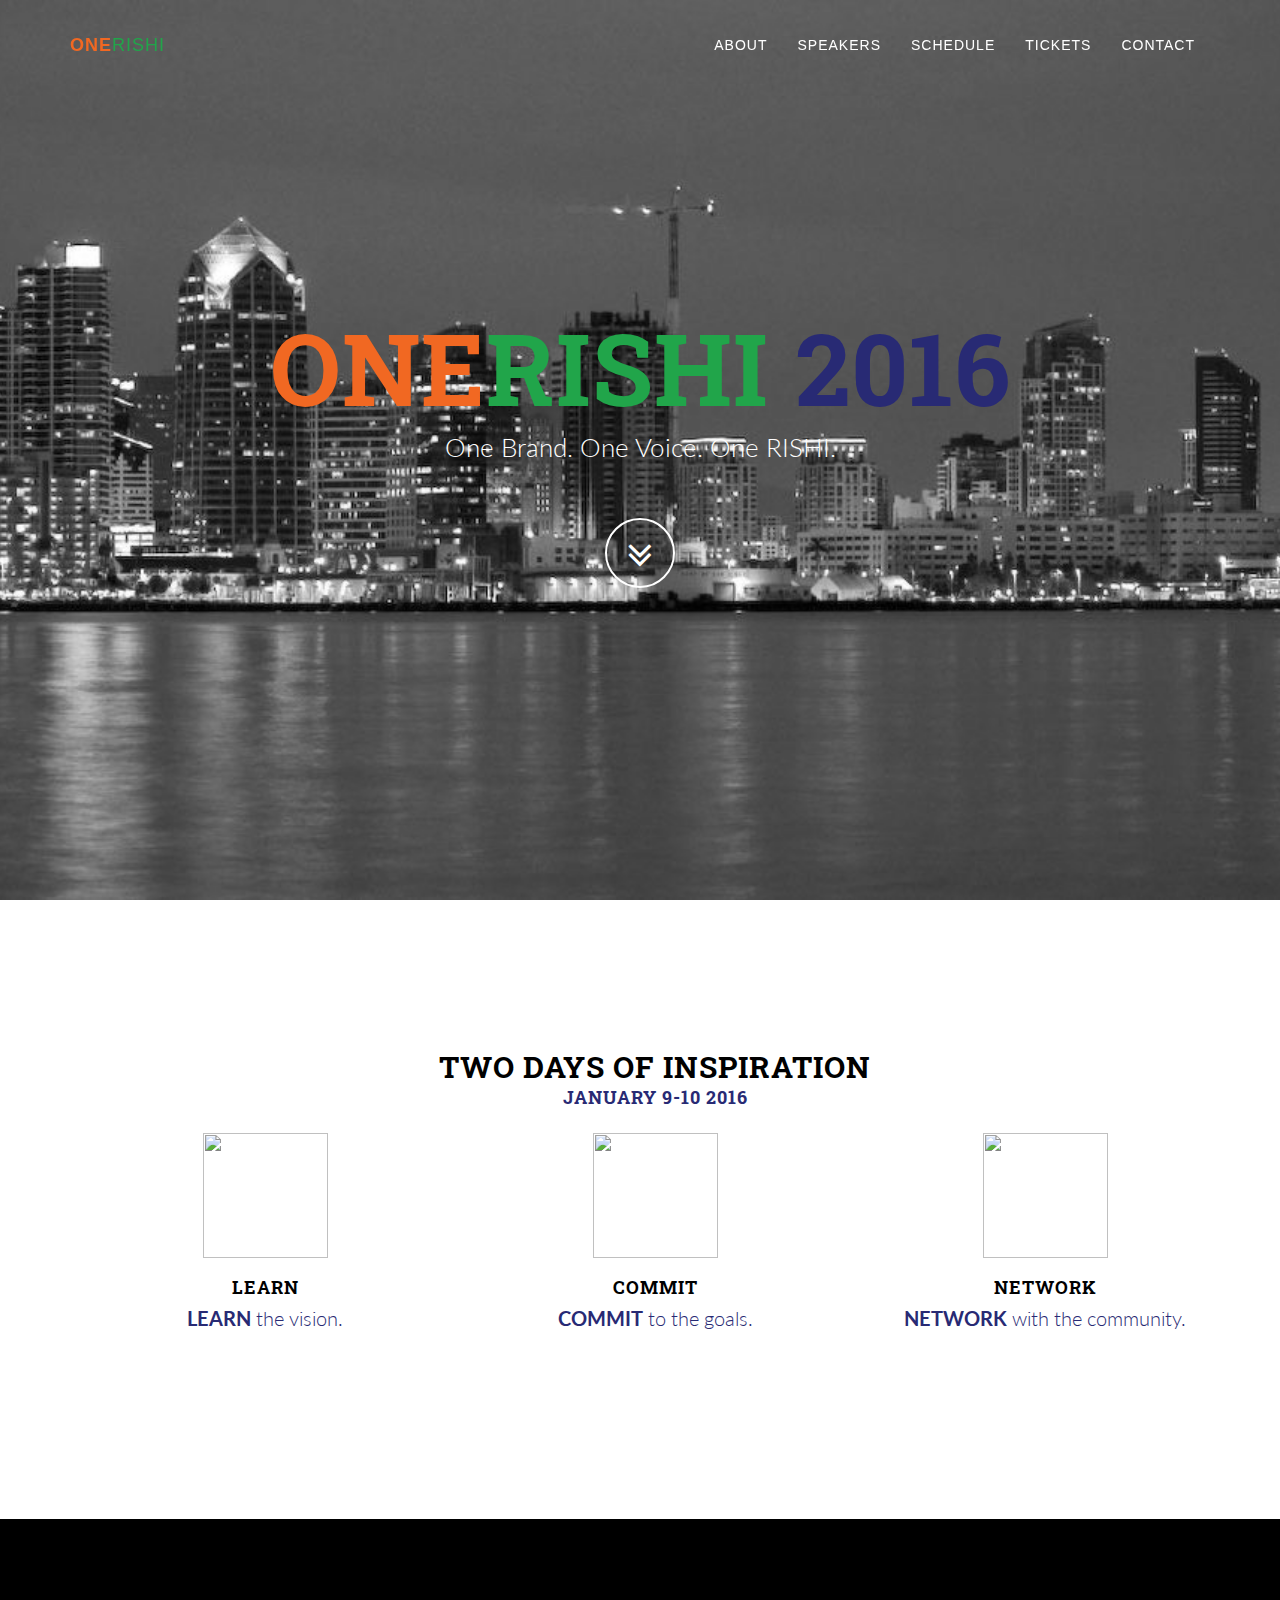
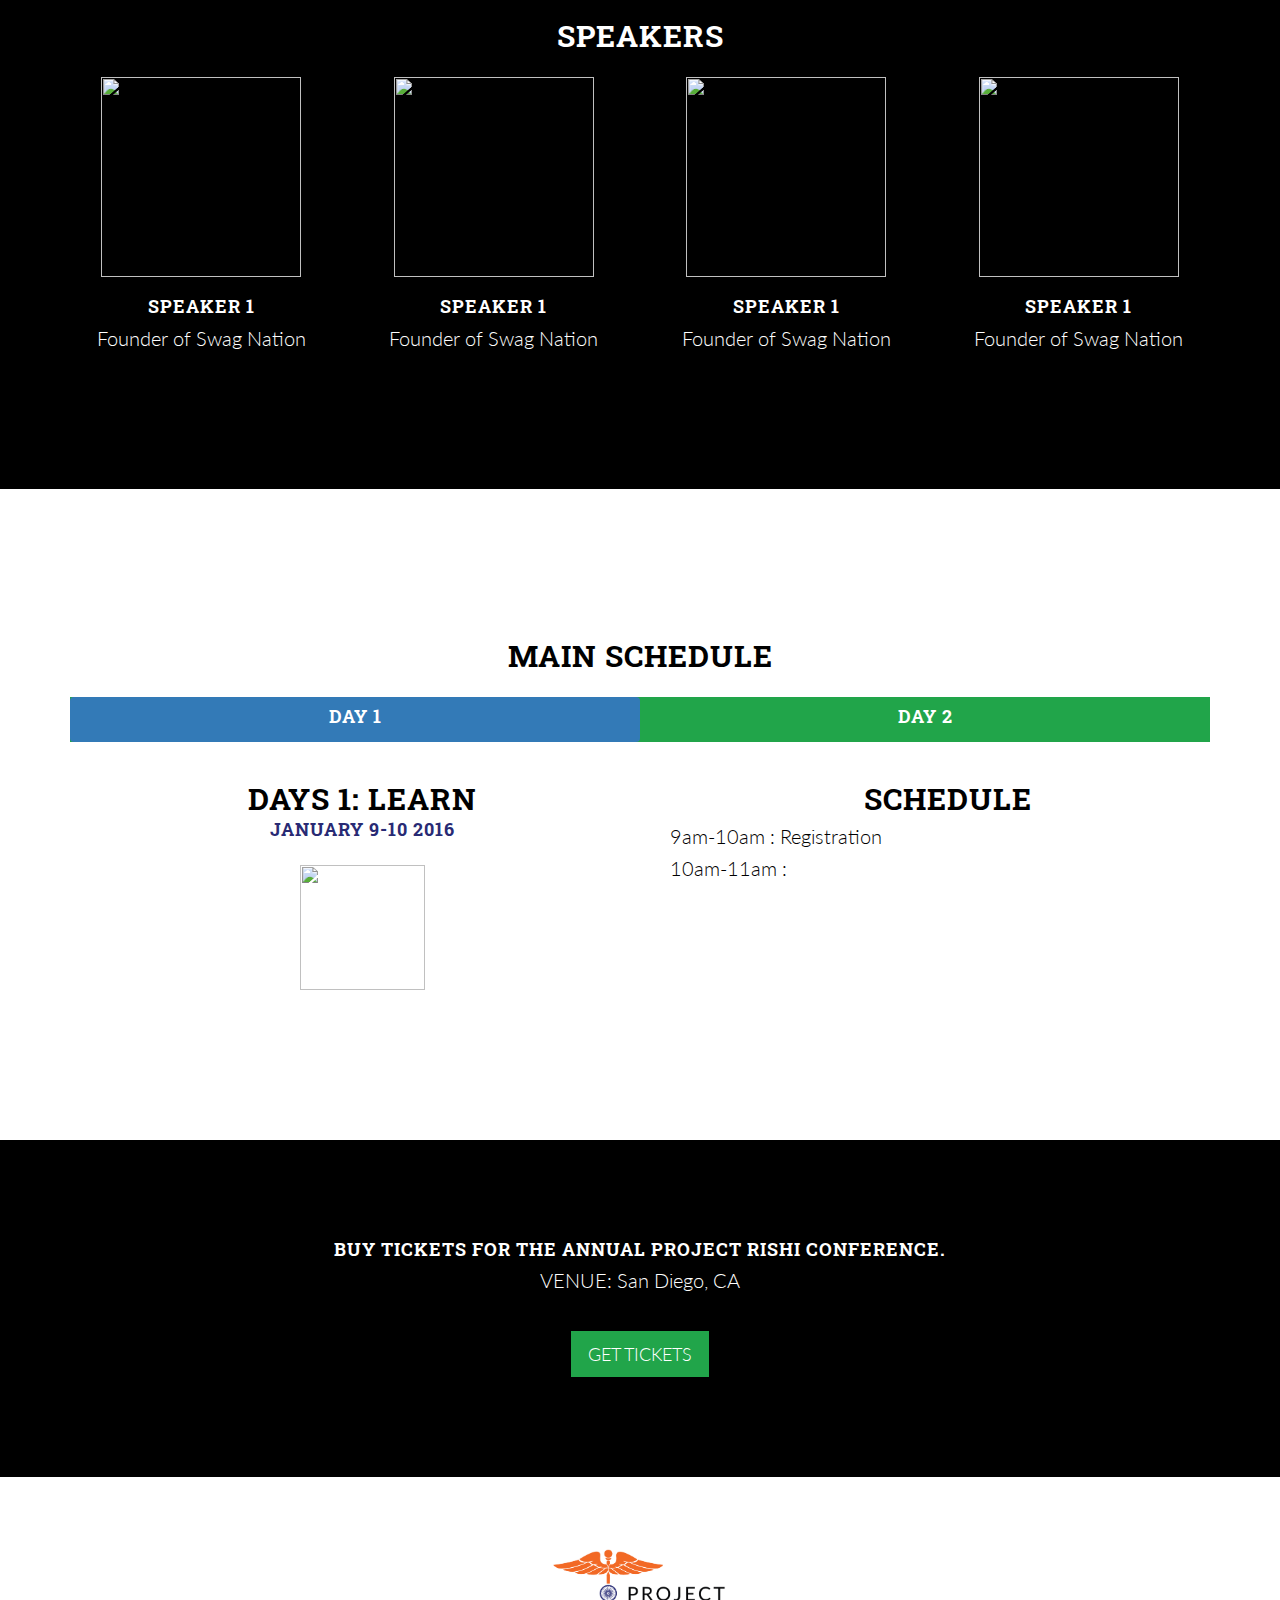
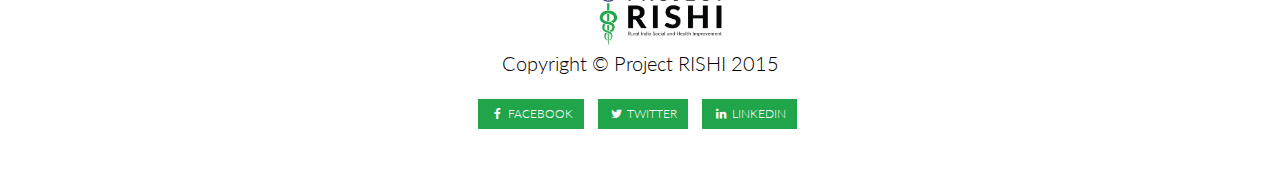
==== index.html @ 11546910 "Initial Commit with all files" ====
<!DOCTYPE html>
<html lang="en">

<head>

    <meta charset="utf-8">
    <meta http-equiv="X-UA-Compatible" content="IE=edge">
    <meta name="viewport" content="width=device-width, initial-scale=1">
    <meta name="description" content="">
    <meta name="author" content="">

    <title>ONERISHI - 2016</title>
 
    <!-- Bootstrap Core CSS -->
    <link href="css/bootstrap.min.css" rel="stylesheet">

    <!-- Custom CSS -->
    <link href="css/style.css" rel="stylesheet">

    <!-- Custom Fonts -->
    <link href="font-awesome/css/font-awesome.min.css" rel="stylesheet" type="text/css">
<!--     <link href="http://fonts.googleapis.com/css?family=Lora:400,700,400italic,700italic" rel="stylesheet" type="text/css">
    <link href="http://fonts.googleapis.com/css?family=Montserrat:400,700" rel="stylesheet" type="text/css"> -->
    <link href='http://fonts.googleapis.com/css?family=Lato:300,700|Roboto+Slab:400,300' rel='stylesheet' type='text/css'>

    <!-- HTML5 Shim and Respond.js IE8 support of HTML5 elements and media queries -->
    <!-- WARNING: Respond.js doesn't work if you view the page via file:// -->
    <!--[if lt IE 9]>
        <script src="https://oss.maxcdn.com/libs/html5shiv/3.7.0/html5shiv.js"></script>
        <script src="https://oss.maxcdn.com/libs/respond.js/1.4.2/respond.min.js"></script>
    <![endif]-->

</head>

<body id="page-top" data-spy="scroll" data-target=".navbar-fixed-top">

    <!-- Navigation -->
    <nav class="navbar navbar-custom navbar-fixed-top" role="navigation">
        <div class="container">
            <div class="navbar-header">
                <button type="button" class="navbar-toggle" data-toggle="collapse" data-target=".navbar-main-collapse">
                    <span class="sr-only">Toggle navigation</span>
                    <span class="icon-bar"></span>
                    <span class="icon-bar"></span>
                    <span class="icon-bar"></span>
                </button>
                <a class="navbar-brand page-scroll" href="#page-top">
                    <font color="#F16822">ONE</font><span class="light"><font color="#21A54A">RISHI</font></span>
                </a>
            </div>
            <!-- Collect the nav links, forms, and other content for toggling -->
            <div class="collapse navbar-collapse navbar-right navbar-main-collapse">
                <ul class="nav navbar-nav">
                    <!-- Hidden li included to remove active class from about link when scrolled up past about section -->
                    <li class="hidden">
                        <a href="#page-top"></a>
                    </li>
                    <li>
                        <a class="page-scroll" href="#about">About</a>
                    </li>
                    <li>
                        <a class="page-scroll" href="#speakers">Speakers</a>
                    </li>
                    <li>
                        <a class="page-scroll" href="#schedule">Schedule</a>
                    </li>
                    <li>
                        <a class="page-scroll" href="#venue">Tickets</a>
                    </li>
                    <li>
                        <a class="page-scroll" href="#contact">Contact</a>
                    </li>
                </ul>
            </div>
            <!-- /.navbar-collapse -->
        </div>
        <!-- /.container -->
    </nav>

    <!-- Intro Header -->
    <header class="intro">
        <div class="intro-body">
            <div class="container">
                <div class="row">
                    <div class="col-md-8 col-md-offset-2">
                        
                        <h1 class="brand-heading"><font color="#F16822">ONE</font><font color="#21A54A">RISHI</font><font color="#282A74"> 2016</font></h1>
                        <p class="intro-text">One Brand. One Voice. One RISHI.</p>
                        <a href="#about" class="btn btn-circle page-scroll">
                            <i class="fa fa-angle-double-down animated"></i>
                        </a>
                    </div>
                </div>
            </div>
        </div>
    </header>

    <!-- About Section -->
    <section id="about" class="bg-rishi container content-section text-center">
        <div class="container">
                    <div class="row">
                        <div class="col-lg-12 text-center">
                            <h2 style="color:black">TWO Days of Inspiration</h2>
                            <h4 class="text-muted"><font color="#282A74">January 9-10 2016</font></h3><br>
                        </div>
                    </div>
                    <div class="row text-center">
                        <div class="col-md-4">
                            <img width="125" height="125" src="http://publicdomainvectors.org/photos/learn-icon.png"/>
                            <h4 class="service-heading"><br>LEARN</h4>
                            <p><font color="#282A74"><strong>LEARN</strong> the vision.</font></p>
                        </div>
                        <div class="col-md-4">
                            <img width="125" height="125" src="http://www.downloadclipart.net/medium/21768-check-mark-13x13-clip-art.png"/>
                            <h4 class="service-heading"><br>COMMIT</h4>
                            <p><font color="#282A74"><strong>COMMIT</strong> to the goals.</font></p>
                        </div>
                        <div class="col-md-4">
                            <img width="125" height="125" src="http://cdn.flaticon.com/png/256/3638.png"/>
                            <h4 class="service-heading"><br>NETWORK</h4>
                            <p><font color="#282A74"><strong>NETWORK</strong> with the community.</font></p>
                        </div>
                    </div>
        </div>
    </section>

    <!-- Download Section -->
    <section id="speakers" class="con-section text-center">
        <div class="speaker-section">
            <div class="container">
                    <div class="row">
                        <div class="col-lg-12 text-center">
                            <h2 style="color:white">Speakers</h2>
                            <br>
                        </div>
                    </div>
                    <div class="row text-center">
                        <div class="col-lg-3">
                            <img width="200" height="200" src="http://placehold.it/200x200"/>
                            <h4 class="service-heading"><br>Speaker 1</h4>
                            <p>Founder of Swag Nation</p>
                        </div>
                        <div class="col-lg-3">
                            <img width="200" height="200" src="http://placehold.it/200x200"/>
                            <h4 class="service-heading"><br>Speaker 1</h4>
                            <p>Founder of Swag Nation</p>
                        </div>
                        <div class="col-lg-3">
                            <img width="200" height="200" src="http://placehold.it/200x200"/>
                            <h4 class="service-heading"><br>Speaker 1</h4>
                            <p>Founder of Swag Nation</p>
                        </div>
                        <div class="col-lg-3">
                            <img width="200" height="200" src="http://placehold.it/200x200"/>
                            <h4 class="service-heading"><br>Speaker 1</h4>
                            <p>Founder of Swag Nation</p>
                        </div>
                    </div>
            </div>
        </div>
    </section>

    <!-- Contact Section -->
    <section id="schedule" class="bg-rishi container content-section text-center">
        <div class="row text-center">
            <h2>MAIN SCHEDULE</h2><br>
            <div class="container">
                <ul class="nav nav-pills nav-justified">
                    <li class="active"><a href="#day1" data-toggle="tab"><h4>Day 1</h4></a></li>
                    <li><a href="#day2" data-toggle="tab"><h4>Day 2</h4></a></li>
                </ul>
                <div class="tab-content">
                    <div class="tab-pane fade in active" id="day1">
                        <div class="container">
                            <div class="row">
                                <br><br>
                                <div class="col-lg-6 text-center">
                                    <h2 style="color:black">Days 1: LEARN</h2>
                                    <h4 class="text-muted"><font color="#282A74">January 9-10 2016</font></h3><br>
                                    <img width="125" height="125" src="http://publicdomainvectors.org/photos/learn-icon.png"/>
                                </div>
                                <div class="col-lg-6 text-center">
                                    <h2 style="color:black">Schedule</h2>
                                    <!-- <h4 class="text-muted"><font color="#282A74">January 9-10 2016</font></h3><br> -->
                                    <p align="left">9am-10am  : Registration <br>
                                       10am-11am : 
                                    </p>
                                </div>
                            </div>
                        </div>
                    </div>
                    <div class="tab-pane fade" id="day2">
                        <div class="container">
                            <div class="row">
                                <br><br>
                                <div class="col-lg-6 text-center">
                                    <h2 style="color:black">TWO Days of Inspiration</h2>
                                    <h4 class="text-muted"><font color="#282A74">January 9-10 2016</font></h3><br>
                                </div>
                                <div class="col-lg-6 text-center">
                                    <h2 style="color:black">TWO Days of Inspiration</h2>
                                    <h4 class="text-muted"><font color="#282A74">January 9-10 2016</font></h3><br>
                                </div>
                            </div>
                        </div>
                    </div>
                </div>
            </div>
        </div>
    </section>

    <section id="venue" class="content-section text-center">
        <div class="download-section">
            <div class="container">              
                <div class="col-lg-8 col-md-offset-2">
                    <h4>BUY TICKETS for the Annual Project RISHI Conference.</h4>
                    <p>VENUE: San Diego, CA </p>
                    <a href="http://startbootstrap.com/template-overviews/grayscale/" class="btn btn-default btn-lg">Get Tickets</a>
                </div>
            </div>
        </div>
    </section>


    <!-- Footer -->
    <footer id="contact">
        <div class="container" >
            <div class="row">
                <div class="container text-center">
                    <br>
                    <img align="middle" width="180px" height="100px" src="img/logo.jpg">
                    <p>Copyright &copy; Project RISHI 2015</p>
                </div>  
                <br>              
                <div class="col-lg-10 col-lg-offset-1 text-center">
                    <ul class="list-inline banner-social-buttons">
                    <li>
                        <a href="http://facebook.com/projectrishi" class="btn btn-default btn-sm"><i class="fa fa-facebook fa-fw"></i> <span class="network-name">Facebook</span></a>
                    </li>
                    <li>
                        <a href="http://www.twitter.com/projectrishi" class="btn btn-default btn-sm"><i class="fa fa-twitter fa-fw"></i> <span class="network-name">Twitter</span></a>
                    </li>
                    <li>
                        <a href="http://www.linkedin.com/company/projectrishi" class="btn btn-default btn-sm"><i class="fa fa-linkedin fa-fw"></i> <span class="network-name">LinkedIn</span></a>
                    </li>
                </ul>
                </div>
            </div>
        </div>
    </footer>

    <!-- jQuery -->
    <script src="js/jquery.js"></script>

    <!-- Bootstrap Core JavaScript -->
    <script src="js/bootstrap.min.js"></script>

    <!-- Plugin JavaScript -->
    <script src="js/jquery.easing.min.js"></script>

    <!-- Google Maps API Key - Use your own API key to enable the map feature. More information on the Google Maps API can be found at https://developers.google.com/maps/ -->
    <script type="text/javascript" src="https://maps.googleapis.com/maps/api/js?key=AIzaSyCRngKslUGJTlibkQ3FkfTxj3Xss1UlZDA&sensor=false"></script>

    <!-- Custom Theme JavaScript -->
    <script src="js/grayscale.js"></script>

</body>

</html>
---- css/style.css ----
/*!
 * Start Bootstrap - Grayscale Bootstrap Theme (http://startbootstrap.com)
 * Code licensed under the Apache License v2.0.
 * For details, see http://www.apache.org/licenses/LICENSE-2.0.
 */

body {
    width: 100%;
    height: 100%;
    font-family: "Lato",sans-serif;
    color: #000;
    background-color: #fff;
}

html {
    width: 100%;
    height: 100%;
}

h1,
h2,
h3,
h4,
h5,
h6 {
    margin: 0 0 5px;
    text-transform: uppercase;
    font-family: "Roboto Slab",sans-serif;
    font-weight: 700;
    letter-spacing: 1px;
}

p {
    margin: 0 0 25px;
    font-size: 18px;
    line-height: 1.5;
    font-weight: 300;
    font-family: "Lato",sans-serif;
}

@media(min-width:768px) {
    p {
        margin: 0 0 35px;
        font-size: 20px;
        line-height: 1.6;
    }
}

a {
    color: #fff;
    -webkit-transition: all .2s ease-in-out;
    -moz-transition: all .2s ease-in-out;
    transition: all .2s ease-in-out;
}

a:hover,
a:focus {
    text-decoration: none;
    color: #01601e;
}

.light {
    font-weight: 400;
}

.navbar-custom {
    margin-bottom: 0;
    border-bottom: 1px solid rgba(255,255,255,.3);
    text-transform: uppercase;
    font-family: Montserrat,"Helvetica Neue",Helvetica,Arial,sans-serif;
    background-color: #000;
}

.navbar-custom .navbar-brand {
    font-weight: 700;
}

.navbar-custom .navbar-brand:focus {
    outline: 0;
}

.icon-bar {
    background-color:white;
}

.navbar-custom .navbar-brand .navbar-toggle {
    padding: 4px 6px;
    font-size: 16px;
    background-color: #000;
}

.navbar-custom .navbar-brand .navbar-toggle:focus,
.navbar-custom .navbar-brand .navbar-toggle:active {
    outline: 0;
}

.navbar-custom a {
    color: #fff;
}

.navbar-custom .nav li a {
    -webkit-transition: background .3s ease-in-out;
    -moz-transition: background .3s ease-in-out;
    transition: background .3s ease-in-out;
}

.navbar-custom .nav li a:hover {
    outline: 0;
    color: rgba(255,255,255,.8);
    background-color: transparent;
}

.navbar-custom .nav li a:focus,
.navbar-custom .nav li a:active {
    outline: 0;
    background-color: transparent;
}

.navbar-custom .nav li.active {
    outline: 0;
}


.navbar-custom .nav li.active a {
    /*background-color: rgba(255,255,255,.3);*/
    background-color: #F16822;
}

.navbar-custom .nav li.active a:hover {
    color: #fff;
}

@media(min-width:768px) {
    .navbar-custom {
        padding: 20px 0;
        border-bottom: 0;
        letter-spacing: 1px;
        background: 0 0;
        -webkit-transition: background .5s ease-in-out,padding .5s ease-in-out;
        -moz-transition: background .5s ease-in-out,padding .5s ease-in-out;
        transition: background .5s ease-in-out,padding .5s ease-in-out;
    }

    .navbar-custom.top-nav-collapse {
        padding: 0;
        border-bottom: 1px solid rgba(255,255,255,.3);
        background: #000;
    }
}


.intro {
    display: table;
    width: 100%;
    height: auto;
    padding: 100px 0;
    text-align: center;
    color: #fff;
    background: url(../img/sd.jpg) no-repeat bottom center scroll;
    background-color: #000;
    -webkit-background-size: cover;
    -moz-background-size: cover;
    background-size: cover;
    -o-background-size: cover;
}

.intro .intro-body {
    display: table-cell;
    vertical-align: middle;
}

.intro .intro-body .brand-heading {
    font-size: 40px;
}

.intro .intro-body .intro-text {
    font-size: 18px;
}

@media(min-width:768px) {
    .intro {
        height: 100%;
        padding: 0;
    }

    .intro .intro-body .brand-heading {
        font-size: 100px;
    }

    .intro .intro-body .intro-text {
        font-size: 26px;
    }
}

.btn-circle {
    width: 70px;
    height: 70px;
    margin-top: 15px;
    padding: 7px 16px;
    border: 2px solid #fff;
    border-radius: 100%!important;
    font-size: 40px;
    color: #fff;
    background: 0 0;
    -webkit-transition: background .3s ease-in-out;
    -moz-transition: background .3s ease-in-out;
    transition: background .3s ease-in-out;
}

.btn-circle:hover,
.btn-circle:focus {
    outline: 0;
    color: #fff;
    background: rgba(255,255,255,.1);
}

.btn-circle i.animated {
    -webkit-transition-property: -webkit-transform;
    -webkit-transition-duration: 1s;
    -moz-transition-property: -moz-transform;
    -moz-transition-duration: 1s;
}

.btn-circle:hover i.animated {
    -webkit-animation-name: pulse;
    -moz-animation-name: pulse;
    -webkit-animation-duration: 1.5s;
    -moz-animation-duration: 1.5s;
    -webkit-animation-iteration-count: infinite;
    -moz-animation-iteration-count: infinite;
    -webkit-animation-timing-function: linear;
    -moz-animation-timing-function: linear;
}

@-webkit-keyframes pulse {    
    0% {
        -webkit-transform: scale(1);
        transform: scale(1);
    }

    50% {
        -webkit-transform: scale(1.2);
        transform: scale(1.2);
    }

    100% {
        -webkit-transform: scale(1);
        transform: scale(1);
    }
}

@-moz-keyframes pulse {    
    0% {
        -moz-transform: scale(1);
        transform: scale(1);
    }

    50% {
        -moz-transform: scale(1.2);
        transform: scale(1.2);
    }

    100% {
        -moz-transform: scale(1);
        transform: scale(1);
    }
}

.content-section {
    padding-top: 100px;

}

.con-section {
    padding-top: 100px;

}

.download-section {
    width: 100%;
    padding: 50px 0;
    color: #fff;
    background: url() no-repeat center center scroll;
    background-color: #000;
    -webkit-background-size: cover;
    -moz-background-size: cover;
    background-size: cover;
    -o-background-size: cover;
    
}

.speaker-section {
    width: 100%;
    padding: 80px 0;
    color: #fff;
    background: url() no-repeat center center scroll;
    background-color: #000;
    -webkit-background-size: cover;
    -moz-background-size: cover;
    background-size: cover;
    -o-background-size: cover;
    
}

#map {
    width: 100%;
    height: 200px;
    margin-top: 100px;
}

@media(min-width:767px) {
    .content-section {
        padding-top: 150px;
        ;
    }
    .con-section {
        padding-top: 150px;
        ;
    }

    .download-section {
        padding: 100px 0;
    }

    .speaker-section {
        padding: 100px 0;
    }

    #map {
        height: 400px;
        margin-top: 250px;
    }
}

.btn {
    border-radius: 0;
    text-transform: uppercase;
    font-family: "Lato",sans-serif;
    font-weight: 300;
    -webkit-transition: all .3s ease-in-out;
    -moz-transition: all .3s ease-in-out;
    transition: all .3s ease-in-out;
}

.btn-default {
    border: 1px solid #21A54A;
    color: #fff;
    background-color: #21A54A;
}

.btn-default:hover,
.btn-default:focus {
    border: 1px solid #7291CA;
    outline: 0;
    color: #fff;
    background-color: #7291CA;
}

.nav-pills{
    /*border: 0px solid #21A54A;*/
    outline: 0;
    color: #fff;
    background-color: #21A54A;
}


ul.banner-social-buttons {
    margin-top: 0;
}

@media(max-width:1199px) {
    ul.banner-social-buttons {
        margin-top: 15px;
    }
}

@media(max-width:767px) {
    ul.banner-social-buttons li {
        display: block;
        margin-bottom: 20px;
        padding: 0;
    }

    ul.banner-social-buttons li:last-child {
        margin-bottom: 0;
    }
}

footer {
    padding: 50px 0;
}

footer p {
    margin: 0;
}


::-moz-selection {
    text-shadow: none;
    background: #fcfcfc;
    background: rgba(255,255,255,.2);
}

::selection {
    text-shadow: none;
    background: #fcfcfc;
    background: rgba(255,255,255,.2);
}

img::selection {
    background: 0 0;
}

img::-moz-selection {
    background: 0 0;
}

body {
    webkit-tap-highlight-color: rgba(255,255,255,.2);
}
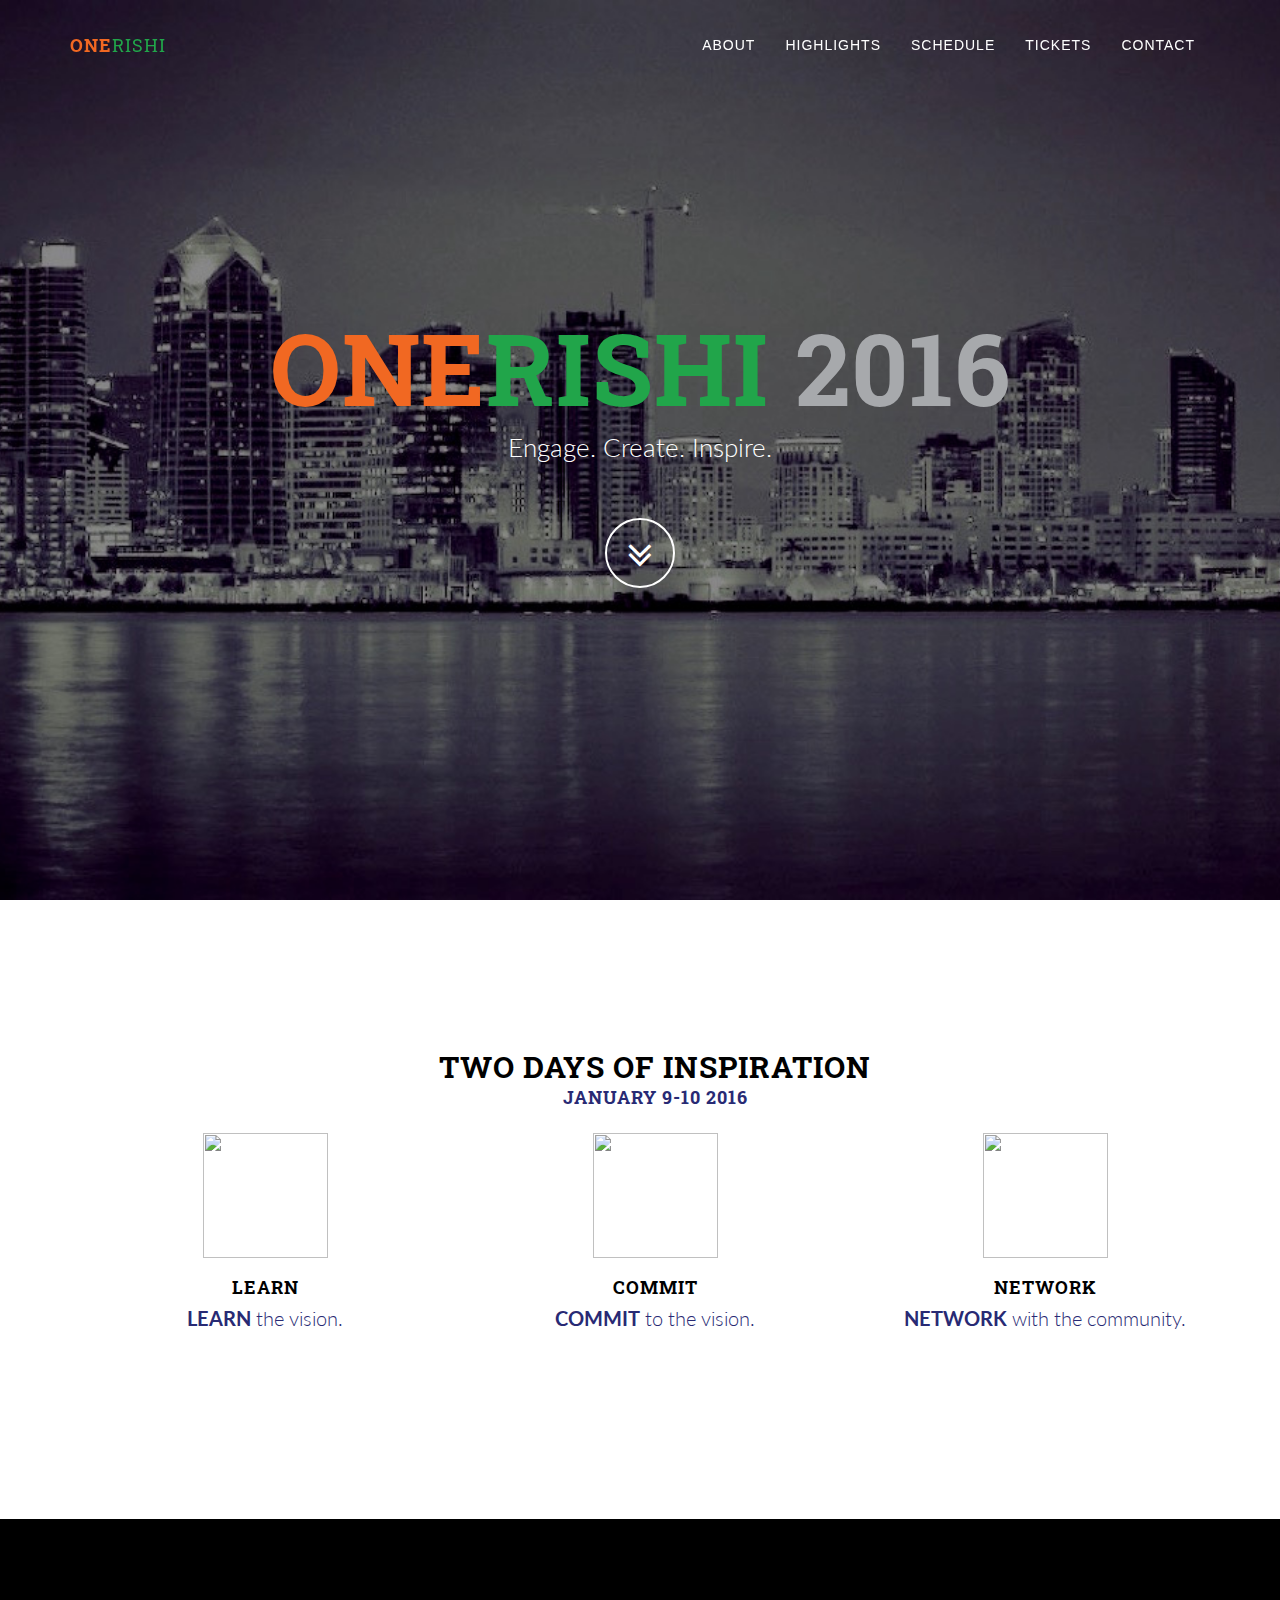
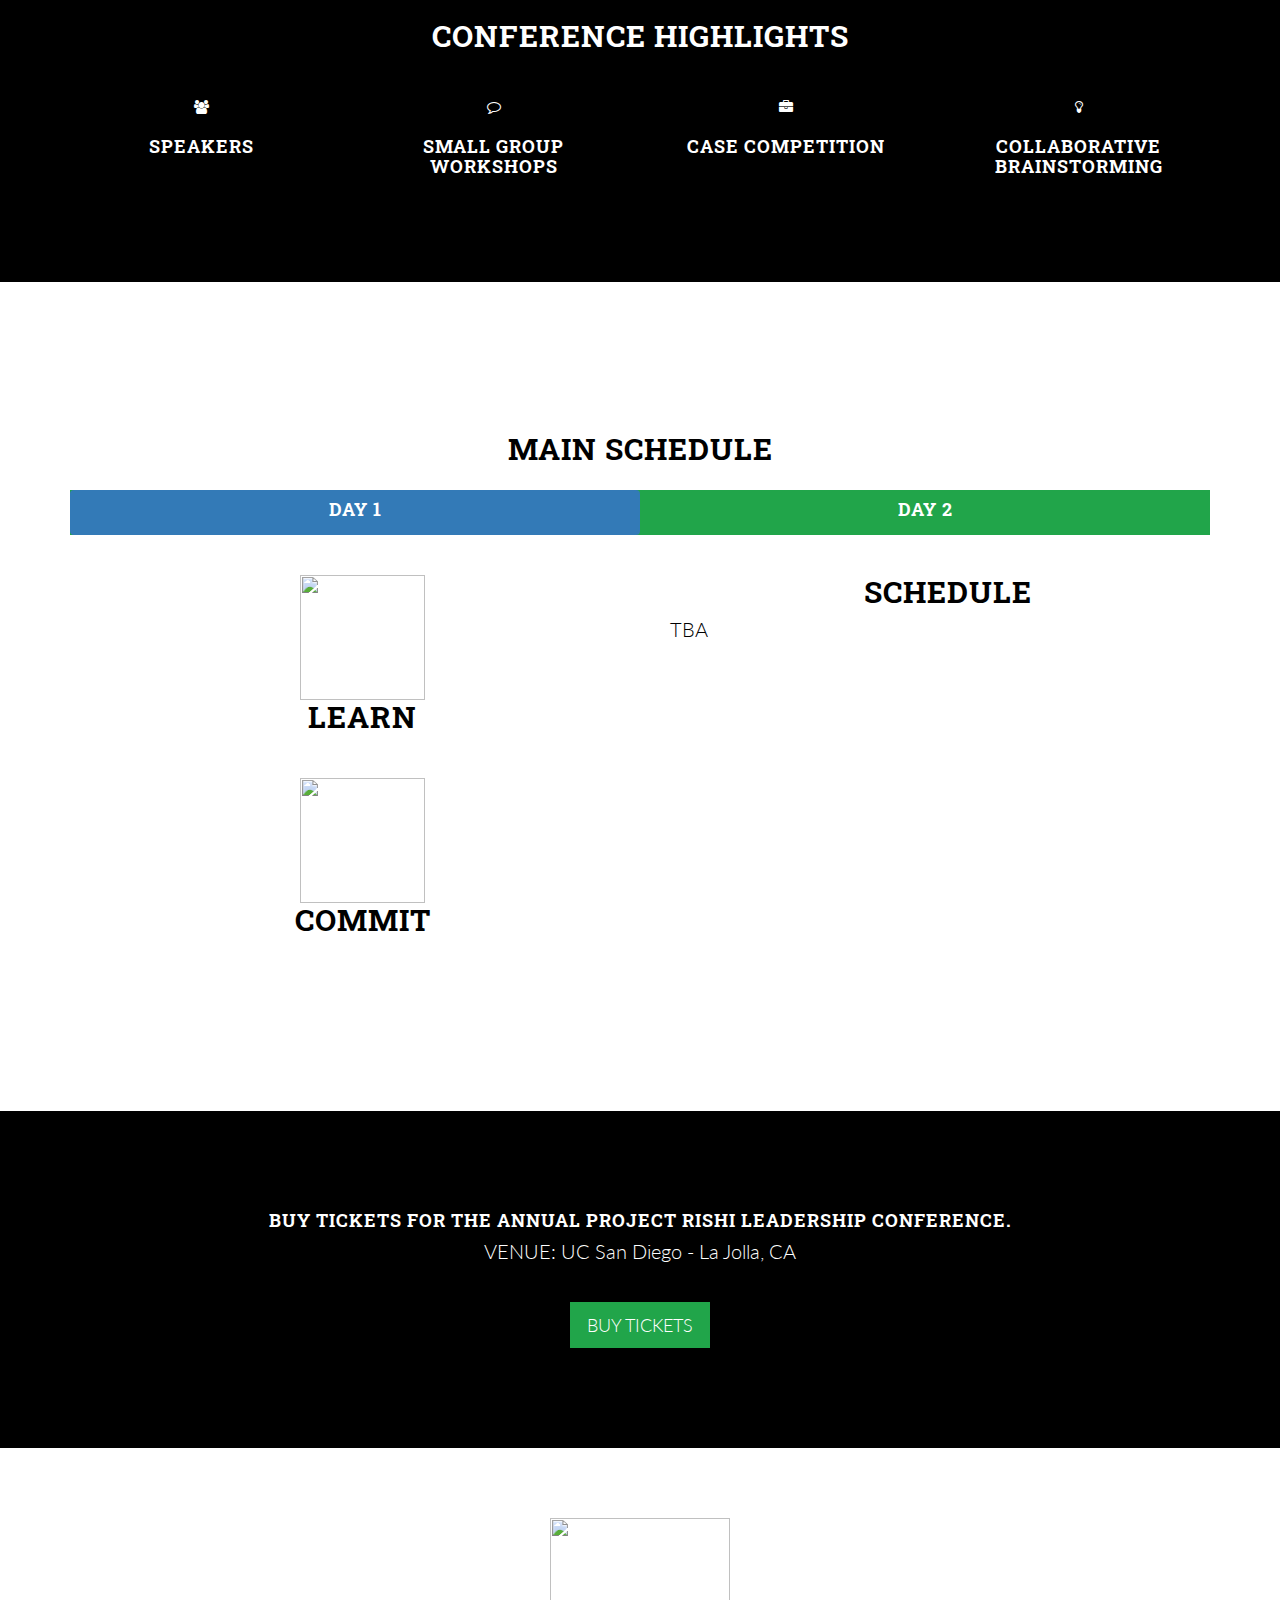
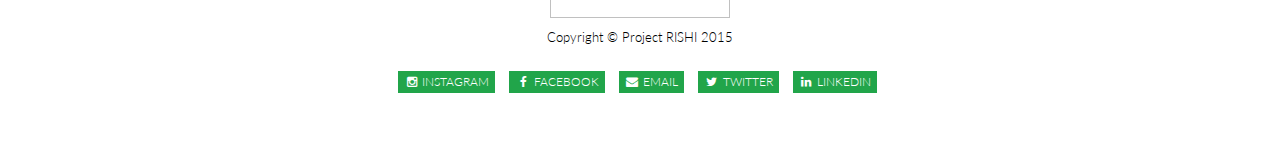
==== commit 8a61520f: "Slogan Changes + Format Adjustments" ====
--- a/index.html
+++ b/index.html
@@ -29,11 +29,9 @@
         <script src="https://oss.maxcdn.com/libs/html5shiv/3.7.0/html5shiv.js"></script>
         <script src="https://oss.maxcdn.com/libs/respond.js/1.4.2/respond.min.js"></script>
     <![endif]-->
-
 </head>
 
 <body id="page-top" data-spy="scroll" data-target=".navbar-fixed-top">
-
     <!-- Navigation -->
     <nav class="navbar navbar-custom navbar-fixed-top" role="navigation">
         <div class="container">
@@ -51,7 +49,6 @@
             <!-- Collect the nav links, forms, and other content for toggling -->
             <div class="collapse navbar-collapse navbar-right navbar-main-collapse">
                 <ul class="nav navbar-nav">
-                    <!-- Hidden li included to remove active class from about link when scrolled up past about section -->
                     <li class="hidden">
                         <a href="#page-top"></a>
                     </li>
@@ -59,7 +56,7 @@
                         <a class="page-scroll" href="#about">About</a>
                     </li>
                     <li>
-                        <a class="page-scroll" href="#speakers">Speakers</a>
+                        <a class="page-scroll" href="#highlights">Highlights</a>
                     </li>
                     <li>
                         <a class="page-scroll" href="#schedule">Schedule</a>
@@ -72,9 +69,7 @@
                     </li>
                 </ul>
             </div>
-            <!-- /.navbar-collapse -->
-        </div>
-        <!-- /.container -->
+        </div>
     </nav>
 
     <!-- Intro Header -->
@@ -84,8 +79,8 @@
                 <div class="row">
                     <div class="col-md-8 col-md-offset-2">
                         
-                        <h1 class="brand-heading"><font color="#F16822">ONE</font><font color="#21A54A">RISHI</font><font color="#282A74"> 2016</font></h1>
-                        <p class="intro-text">One Brand. One Voice. One RISHI.</p>
+                        <h1 class="brand-heading"><font color="#F16822">ONE</font><font color="#21A54A">RISHI</font><font color="#A7A9AC"> 2016</font></h1>
+                        <p class="intro-text">Engage. Create. Inspire.</p>
                         <a href="#about" class="btn btn-circle page-scroll">
                             <i class="fa fa-angle-double-down animated"></i>
                         </a>
@@ -98,34 +93,34 @@
     <!-- About Section -->
     <section id="about" class="bg-rishi container content-section text-center">
         <div class="container">
-                    <div class="row">
-                        <div class="col-lg-12 text-center">
-                            <h2 style="color:black">TWO Days of Inspiration</h2>
-                            <h4 class="text-muted"><font color="#282A74">January 9-10 2016</font></h3><br>
-                        </div>
-                    </div>
-                    <div class="row text-center">
-                        <div class="col-md-4">
-                            <img width="125" height="125" src="http://publicdomainvectors.org/photos/learn-icon.png"/>
-                            <h4 class="service-heading"><br>LEARN</h4>
-                            <p><font color="#282A74"><strong>LEARN</strong> the vision.</font></p>
-                        </div>
-                        <div class="col-md-4">
-                            <img width="125" height="125" src="http://www.downloadclipart.net/medium/21768-check-mark-13x13-clip-art.png"/>
-                            <h4 class="service-heading"><br>COMMIT</h4>
-                            <p><font color="#282A74"><strong>COMMIT</strong> to the goals.</font></p>
-                        </div>
-                        <div class="col-md-4">
-                            <img width="125" height="125" src="http://cdn.flaticon.com/png/256/3638.png"/>
-                            <h4 class="service-heading"><br>NETWORK</h4>
-                            <p><font color="#282A74"><strong>NETWORK</strong> with the community.</font></p>
-                        </div>
-                    </div>
+            <div class="row">
+                <div class="col-lg-12 text-center">
+                    <h2 style="color:black">TWO Days of Inspiration</h2>
+                    <h4 class="text-muted"><font color="#282A74">January 9-10 2016</font></h3><br>
+                </div>
+            </div>
+            <div class="row text-center">
+                <div class="col-md-4">
+                    <img width="125" height="125" src="http://publicdomainvectors.org/photos/learn-icon.png"/>
+                        <h4 class="service-heading"><br>LEARN</h4>
+                        <p><font color="#282A74"><strong>LEARN</strong> the vision.</font></p>
+                </div>
+                <div class="col-md-4">
+                    <img width="125" height="125" src="http://www.downloadclipart.net/medium/21768-check-mark-13x13-clip-art.png"/>
+                    <h4 class="service-heading"><br>COMMIT</h4>                            
+                    <p><font color="#282A74"><strong>COMMIT</strong> to the vision.</font></p>
+                </div>
+                <div class="col-md-4">
+                    <img width="125" height="125" src="http://cdn.flaticon.com/png/256/3638.png"/>
+                    <h4 class="service-heading"><br>NETWORK</h4>
+                    <p><font color="#282A74"><strong>NETWORK</strong> with the community.</font></p>
+                </div>
+            </div>
         </div>
     </section>
 
-    <!-- Download Section -->
-    <section id="speakers" class="con-section text-center">
+    <!-- Speaker Section -->
+<!--     <section id="speakers" class="con-section text-center">
         <div class="speaker-section">
             <div class="container">
                     <div class="row">
@@ -158,9 +153,46 @@
                     </div>
             </div>
         </div>
+    </section> -->
+
+    <!-- Conference Highlights -->
+    <section id="highlights" class="con-section text-center">
+        <div class="speaker-section">
+            <div class="container">
+                    <div class="row">
+                        <div class="col-lg-12 text-center">
+                            <h2 style="color:white">Conference Highlights</h2>
+                            <br>
+                            <br>
+                        </div>
+                    </div>
+                    <div class="row text-center">
+                        <div class="col-lg-3">
+                            <i class="fa fa-users fa-10x"></i> 
+                            <h4 class="service-heading"><br>Speakers</h4>
+                            <!-- <p></p> -->
+                        </div>
+                        <div class="col-lg-3">
+                            <i class="fa fa-comment-o fa-10x"></i> 
+                            <h4 class="service-heading"><br>Small Group Workshops</h4>
+                            <!-- <p></p> -->
+                        </div>
+                        <div class="col-lg-3">
+                            <i class="fa fa-briefcase fa-10x"></i> 
+                            <h4 class="service-heading"><br>Case Competition</h4>
+                            <!-- <p></p> -->
+                        </div>
+                        <div class="col-lg-3">
+                            <i class="fa fa-lightbulb-o fa-10x"></i> 
+                            <h4 class="service-heading"><br>Collaborative Brainstorming</h4>
+                            <!-- <p></p> -->
+                        </div>
+                    </div>
+            </div>
+        </div>
     </section>
 
-    <!-- Contact Section -->
+    <!-- Schedule Section -->
     <section id="schedule" class="bg-rishi container content-section text-center">
         <div class="row text-center">
             <h2>MAIN SCHEDULE</h2><br>
@@ -175,15 +207,16 @@
                             <div class="row">
                                 <br><br>
                                 <div class="col-lg-6 text-center">
-                                    <h2 style="color:black">Days 1: LEARN</h2>
-                                    <h4 class="text-muted"><font color="#282A74">January 9-10 2016</font></h3><br>
                                     <img width="125" height="125" src="http://publicdomainvectors.org/photos/learn-icon.png"/>
+                                    <h2 style="color:black">LEARN</h2>
+                                    <br><br>
+                                    <img width="125" height="125" src="http://www.downloadclipart.net/medium/21768-check-mark-13x13-clip-art.png"/>
+                                    <h2 style="color:black">COMMIT</h2><br>
                                 </div>
                                 <div class="col-lg-6 text-center">
                                     <h2 style="color:black">Schedule</h2>
                                     <!-- <h4 class="text-muted"><font color="#282A74">January 9-10 2016</font></h3><br> -->
-                                    <p align="left">9am-10am  : Registration <br>
-                                       10am-11am : 
+                                    <p align="left">TBA <br>
                                     </p>
                                 </div>
                             </div>
@@ -194,12 +227,17 @@
                             <div class="row">
                                 <br><br>
                                 <div class="col-lg-6 text-center">
-                                    <h2 style="color:black">TWO Days of Inspiration</h2>
-                                    <h4 class="text-muted"><font color="#282A74">January 9-10 2016</font></h3><br>
+                                    <img width="125" height="125" src="http://publicdomainvectors.org/photos/learn-icon.png"/>
+                                    <h2 style="color:black">LEARN</h2>
+                                    <br><br>
+                                    <img width="125" height="125" src="http://www.downloadclipart.net/medium/21768-check-mark-13x13-clip-art.png"/>
+                                    <h2 style="color:black">COMMIT</h2><br>
                                 </div>
                                 <div class="col-lg-6 text-center">
-                                    <h2 style="color:black">TWO Days of Inspiration</h2>
-                                    <h4 class="text-muted"><font color="#282A74">January 9-10 2016</font></h3><br>
+                                    <h2 style="color:black">Schedule</h2>
+                                    <!-- <h4 class="text-muted"><font color="#282A74">January 9-10 2016</font></h3><br> -->
+                                    <p align="left">TBA <br>
+                                    </p>
                                 </div>
                             </div>
                         </div>
@@ -212,38 +250,45 @@
     <section id="venue" class="content-section text-center">
         <div class="download-section">
             <div class="container">              
-                <div class="col-lg-8 col-md-offset-2">
-                    <h4>BUY TICKETS for the Annual Project RISHI Conference.</h4>
-                    <p>VENUE: San Diego, CA </p>
-                    <a href="http://startbootstrap.com/template-overviews/grayscale/" class="btn btn-default btn-lg">Get Tickets</a>
+                <div class="col-lg-12">
+                    <h4>BUY TICKETS for the Annual Project RISHI Leadership Conference.</h4>
+                    <p>VENUE: UC San Diego - La Jolla, CA  </p>
+                    <a href="https://www.eventbrite.com/e/onerishi-innovation-through-collaboration-tickets-19676302350?ref=eweb" class="btn btn-default btn-lg">Buy Tickets</a>
                 </div>
             </div>
         </div>
     </section>
-
 
     <!-- Footer -->
     <footer id="contact">
         <div class="container" >
             <div class="row">
                 <div class="container text-center">
-                    <br>
-                    <img align="middle" width="180px" height="100px" src="img/logo.jpg">
-                    <p>Copyright &copy; Project RISHI 2015</p>
+                    <div class="col-lg-12 text-center">
+                        <br>
+                        <img align="middle" width="180px" height="100px" src="img/logo.jpg">
+                        <p><font size='2'>Copyright &copy; Project RISHI 2015</font></p>
+                    </div>
                 </div>  
                 <br>              
-                <div class="col-lg-10 col-lg-offset-1 text-center">
+                <div class="col-lg-12 text-center">
                     <ul class="list-inline banner-social-buttons">
-                    <li>
-                        <a href="http://facebook.com/projectrishi" class="btn btn-default btn-sm"><i class="fa fa-facebook fa-fw"></i> <span class="network-name">Facebook</span></a>
-                    </li>
-                    <li>
-                        <a href="http://www.twitter.com/projectrishi" class="btn btn-default btn-sm"><i class="fa fa-twitter fa-fw"></i> <span class="network-name">Twitter</span></a>
-                    </li>
-                    <li>
-                        <a href="http://www.linkedin.com/company/projectrishi" class="btn btn-default btn-sm"><i class="fa fa-linkedin fa-fw"></i> <span class="network-name">LinkedIn</span></a>
-                    </li>
-                </ul>
+                        <li>
+                            <a href="http://www.instagram.com/projectrishi" class="btn btn-default btn-xs"><i class="fa fa-instagram fa-fw"></i> <span class="network-name">Instagram</span></a>
+                        </li>
+                        <li>
+                            <a href="http://facebook.com/projectrishi" class="btn btn-default btn-xs"><i class="fa fa-facebook fa-fw"></i> <span class="network-name">Facebook</span></a>
+                        </li>
+                        <li>
+                            <a href="mailto:contact@projectrishi.org" class="btn btn-default btn-xs"><i class="fa fa-envelope fa-fw"></i> <span class="network-name">Email</span></a>
+                        </li>
+                        <li>
+                            <a href="http://www.twitter.com/projectrishi" class="btn btn-default btn-xs"><i class="fa fa-twitter fa-fw"></i> <span class="network-name">Twitter</span></a>
+                        </li>
+                        <li>
+                            <a href="http://www.linkedin.com/company/projectrishi" class="btn btn-default btn-xs"><i class="fa fa-linkedin fa-fw"></i> <span class="network-name">LinkedIn</span></a>
+                        </li>
+                    </ul>
                 </div>
             </div>
         </div>
--- a/css/style.css
+++ b/css/style.css
@@ -73,6 +73,7 @@
 
 .navbar-custom .navbar-brand {
     font-weight: 700;
+    font-family: "Roboto Slab",sans-serif;
 }
 
 .navbar-custom .navbar-brand:focus {
@@ -156,7 +157,7 @@
     padding: 100px 0;
     text-align: center;
     color: #fff;
-    background: url(../img/sd.jpg) no-repeat bottom center scroll;
+    background: url(../img/megha_sd.JPG) no-repeat bottom center scroll;
     background-color: #000;
     -webkit-background-size: cover;
     -moz-background-size: cover;
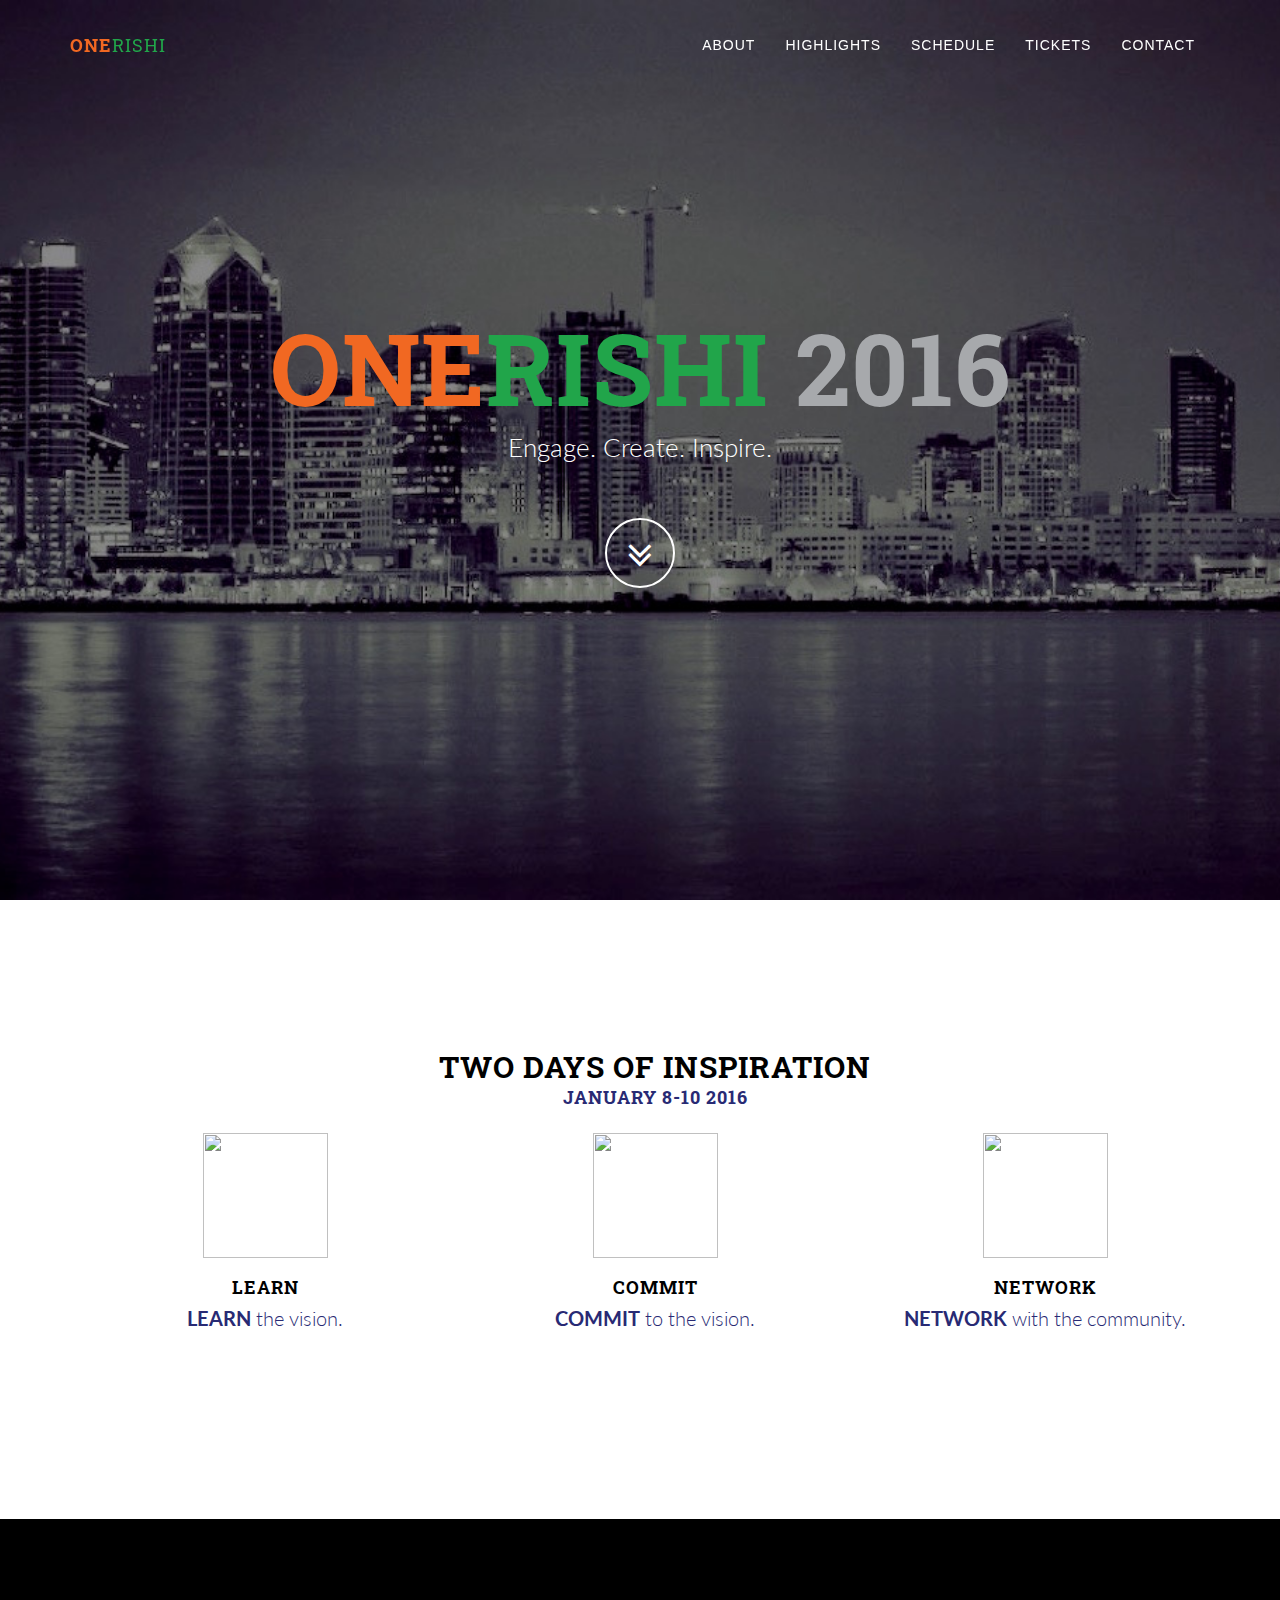
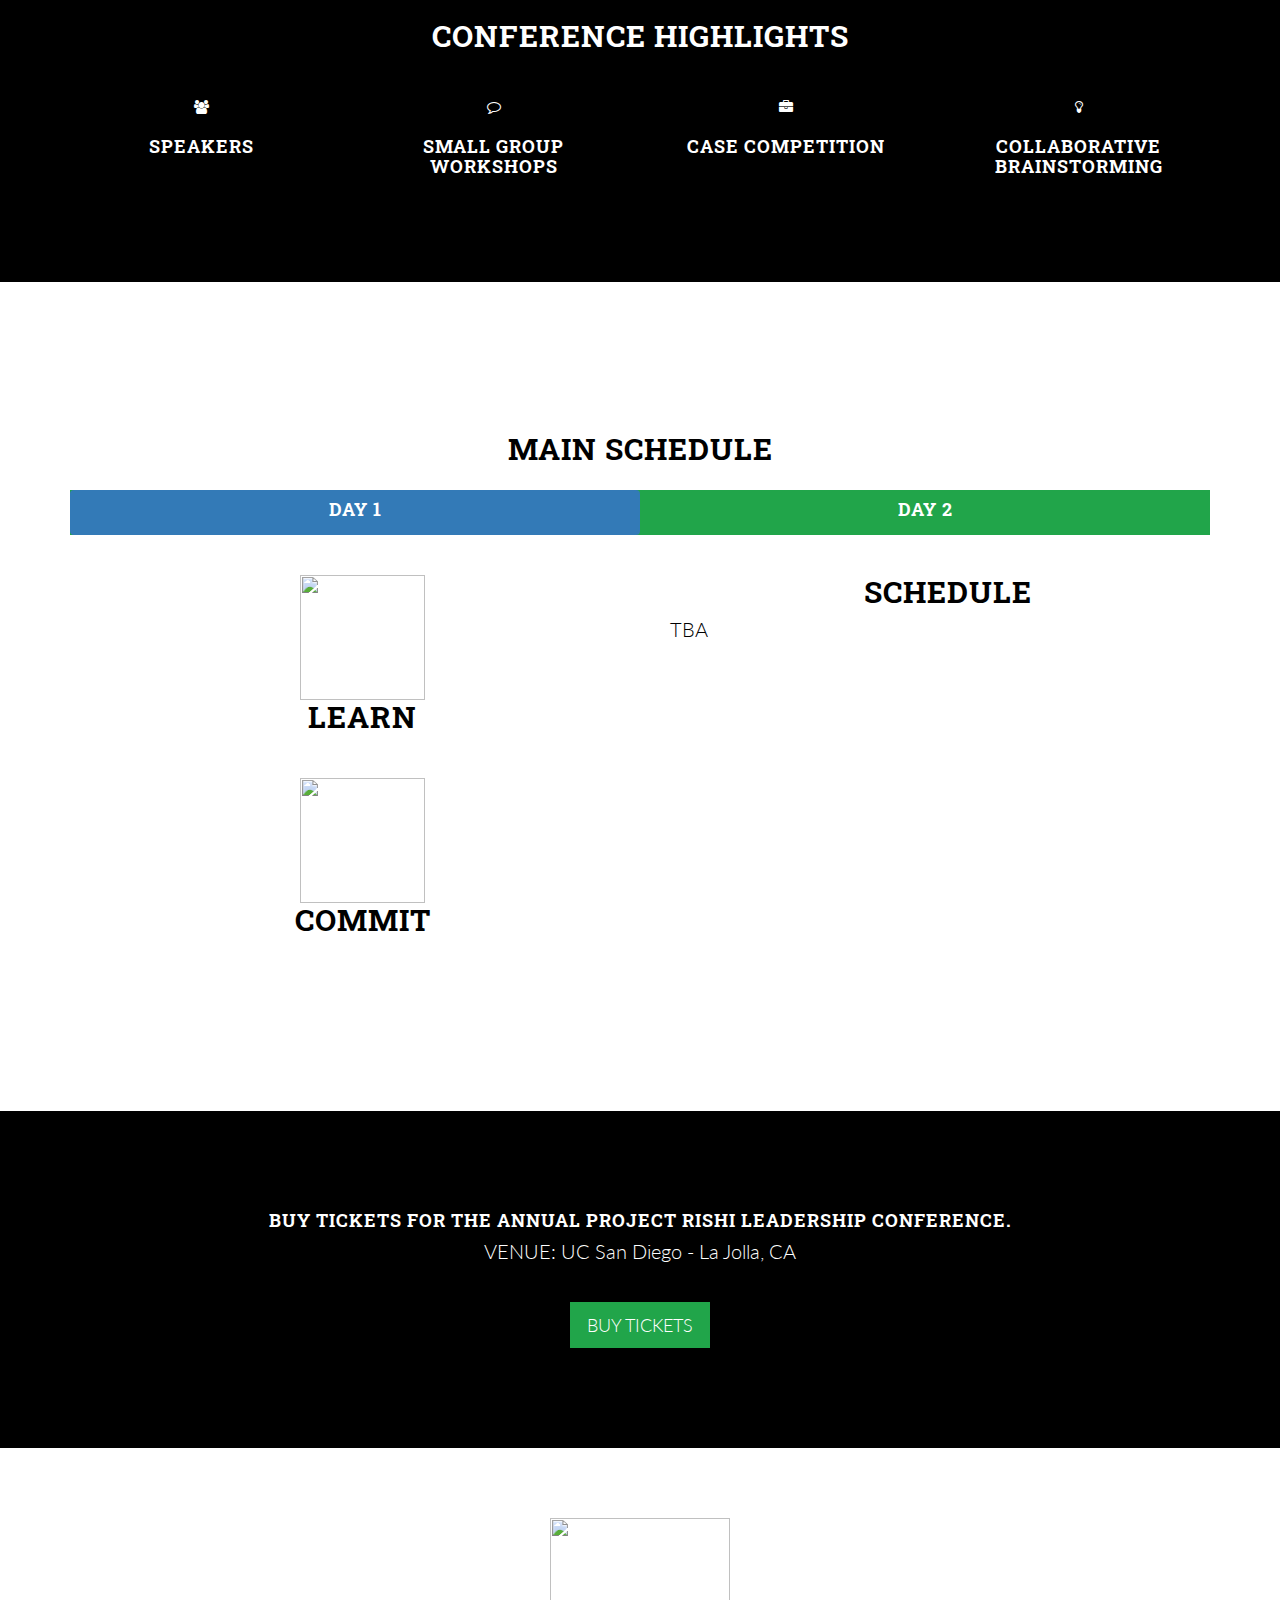
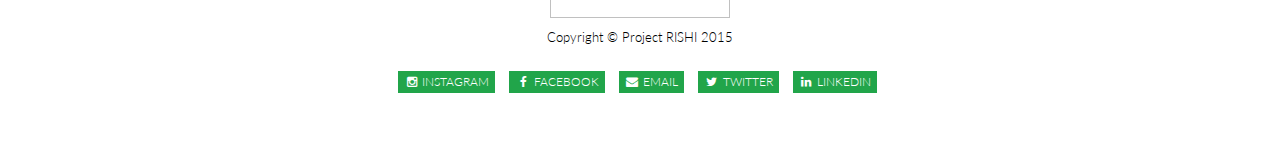
==== commit 04cc3d9e: "Merge pull request #3 from asinghal17/master" ====
--- a/index.html
+++ b/index.html
@@ -96,7 +96,7 @@
             <div class="row">
                 <div class="col-lg-12 text-center">
                     <h2 style="color:black">TWO Days of Inspiration</h2>
-                    <h4 class="text-muted"><font color="#282A74">January 9-10 2016</font></h3><br>
+                    <h4 class="text-muted"><font color="#282A74">January 8-10 2016</font></h4><br>
                 </div>
             </div>
             <div class="row text-center">
@@ -253,7 +253,7 @@
                 <div class="col-lg-12">
                     <h4>BUY TICKETS for the Annual Project RISHI Leadership Conference.</h4>
                     <p>VENUE: UC San Diego - La Jolla, CA  </p>
-                    <a href="https://www.eventbrite.com/e/onerishi-innovation-through-collaboration-tickets-19676302350?ref=eweb" class="btn btn-default btn-lg">Buy Tickets</a>
+                    <a href="http://www.onerishi.projectrishi.org/tickets.html" class="btn btn-default btn-lg">Buy Tickets</a>
                 </div>
             </div>
         </div>
@@ -308,6 +308,17 @@
 
     <!-- Custom Theme JavaScript -->
     <script src="js/grayscale.js"></script>
+    <script>
+      (function(i,s,o,g,r,a,m){i['GoogleAnalyticsObject']=r;i[r]=i[r]||function(){
+      (i[r].q=i[r].q||[]).push(arguments)},i[r].l=1*new Date();a=s.createElement(o),
+      m=s.getElementsByTagName(o)[0];a.async=1;a.src=g;m.parentNode.insertBefore(a,m)
+      })(window,document,'script','//www.google-analytics.com/analytics.js','ga');
+
+      ga('create', 'UA-20442992-2', 'auto');
+      ga('send', 'pageview');
+
+    </script>
+
 
 </body>
 
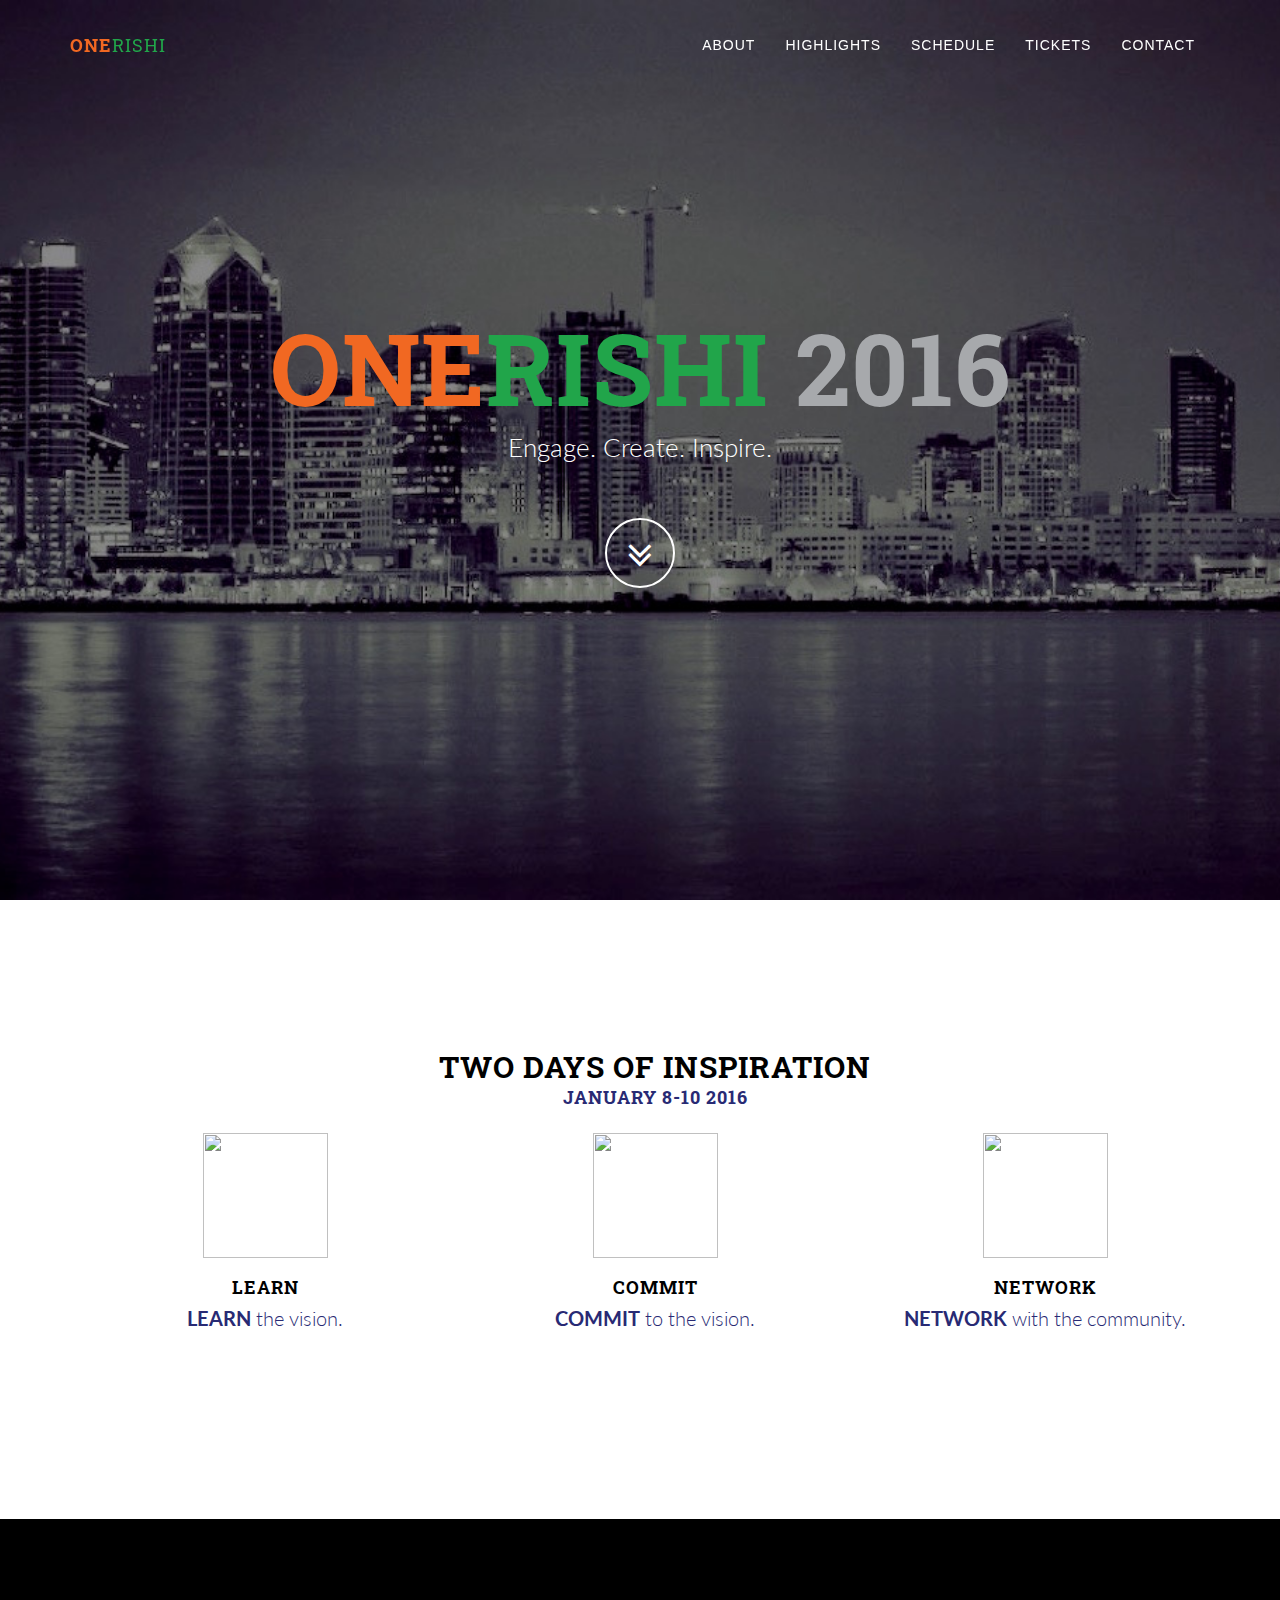
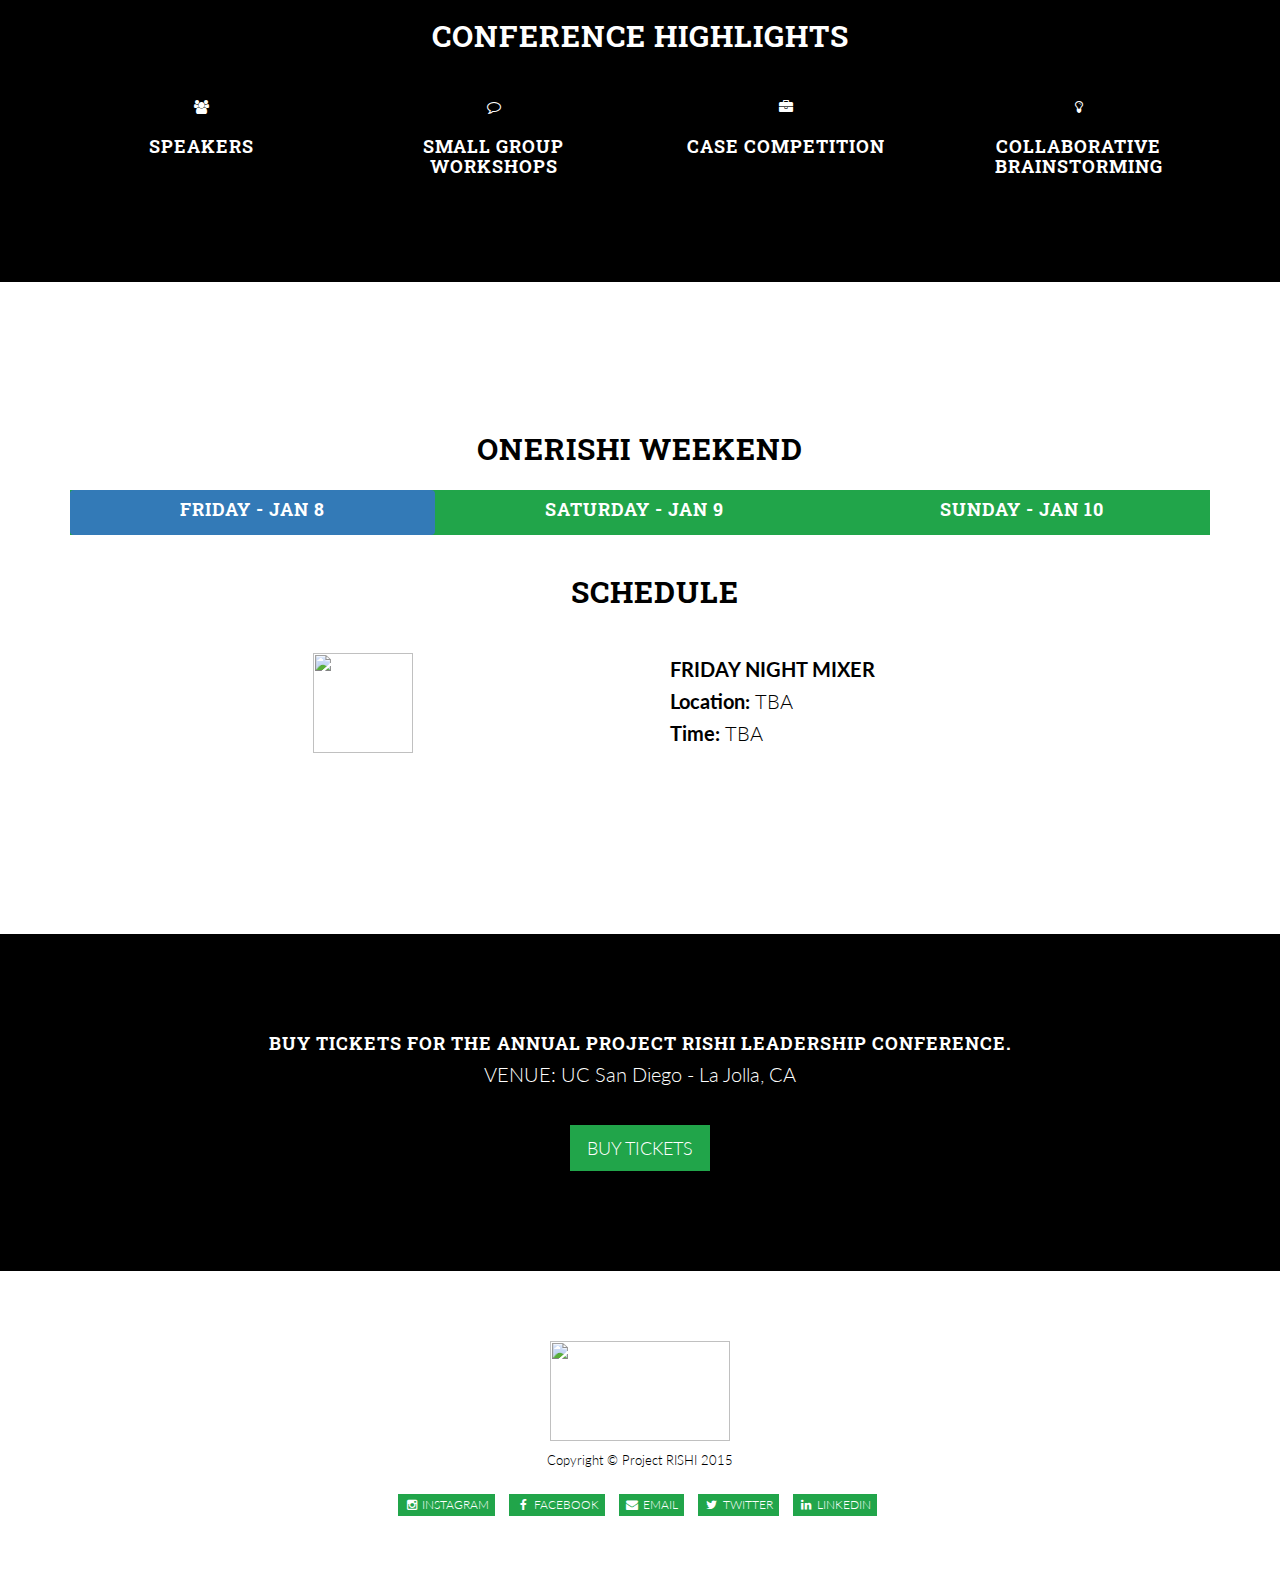
==== commit df043b3a: "Updating Schedule on homepage" ====
--- a/index.html
+++ b/index.html
@@ -1,3 +1,4 @@
+
 <!DOCTYPE html>
 <html lang="en">
 
@@ -10,7 +11,7 @@
     <meta name="author" content="">
 
     <title>ONERISHI - 2016</title>
- 
+
     <!-- Bootstrap Core CSS -->
     <link href="css/bootstrap.min.css" rel="stylesheet">
 
@@ -195,28 +196,31 @@
     <!-- Schedule Section -->
     <section id="schedule" class="bg-rishi container content-section text-center">
         <div class="row text-center">
-            <h2>MAIN SCHEDULE</h2><br>
+            <h2>ONERISHI WEEKEND</h2><br>
             <div class="container">
                 <ul class="nav nav-pills nav-justified">
-                    <li class="active"><a href="#day1" data-toggle="tab"><h4>Day 1</h4></a></li>
-                    <li><a href="#day2" data-toggle="tab"><h4>Day 2</h4></a></li>
+                    <li class="active"><a href="#day1" data-toggle="tab"><h4>Friday - Jan 8</h4></a></li>
+                    <li><a href="#day2" data-toggle="tab"><h4>Saturday - Jan 9</h4></a></li>
+                    <li><a href="#day3" data-toggle="tab"><h4>Sunday - Jan 10</h4></a></li>
                 </ul>
                 <div class="tab-content">
                     <div class="tab-pane fade in active" id="day1">
                         <div class="container">
                             <div class="row">
                                 <br><br>
+                                <h2 style="color:black">Schedule</h2><br>
+                            </div>
+                            <div class="row">
+                                <br>
+                                <div class="col-lg-6 text-center hidden-xs hidden-md">
+                                    <img width="100" height="100" src="http://cdn.flaticon.com/png/256/3638.png"/>
+                                    <br><br>
+                                </div>
                                 <div class="col-lg-6 text-center">
-                                    <img width="125" height="125" src="http://publicdomainvectors.org/photos/learn-icon.png"/>
-                                    <h2 style="color:black">LEARN</h2>
-                                    <br><br>
-                                    <img width="125" height="125" src="http://www.downloadclipart.net/medium/21768-check-mark-13x13-clip-art.png"/>
-                                    <h2 style="color:black">COMMIT</h2><br>
-                                </div>
-                                <div class="col-lg-6 text-center">
-                                    <h2 style="color:black">Schedule</h2>
-                                    <!-- <h4 class="text-muted"><font color="#282A74">January 9-10 2016</font></h3><br> -->
-                                    <p align="left">TBA <br>
+                                    <p align="left">
+                                        <strong>FRIDAY NIGHT MIXER</strong> <br>
+                                        <strong>Location: </strong>TBA <br>
+                                        <strong>Time: </strong>TBA </br>
                                     </p>
                                 </div>
                             </div>
@@ -226,17 +230,60 @@
                         <div class="container">
                             <div class="row">
                                 <br><br>
+                                <h2 style="color:black">Schedule</h2><br>
+                            </div>
+                            <div class="row">
+                                <br>
+                                <div class="col-lg-6 text-center hidden-xs hidden-md">
+                                    <img width="100" height="100" src="http://publicdomainvectors.org/photos/learn-icon.png"/>
+                                    <br><br>
+                                    <img width="100" height="100" src="http://www.downloadclipart.net/medium/21768-check-mark-13x13-clip-art.png"/>
+                                    <br><br>
+                                    <img width="100" height="100" src="http://cdn.flaticon.com/png/256/3638.png"/>
+                                    <br><br>
+                                </div>
                                 <div class="col-lg-6 text-center">
-                                    <img width="125" height="125" src="http://publicdomainvectors.org/photos/learn-icon.png"/>
-                                    <h2 style="color:black">LEARN</h2>
-                                    <br><br>
-                                    <img width="125" height="125" src="http://www.downloadclipart.net/medium/21768-check-mark-13x13-clip-art.png"/>
-                                    <h2 style="color:black">COMMIT</h2><br>
+                                    <p align="left">
+                                        8:30am-9am: Check-In<br>
+                                        9:00am-9:30am: Welcome<br>
+                                        9:30-10:00am: State of the Organization<br>
+                                        10:00am-11:00am: Activity <br>
+                                        11:00am - 11:45am: Presentations <br>
+                                        12:00pm-12:50pm: Lunch <br>
+                                        1:00pm - 1:50pm:  Round 1 Workshops <br>
+                                        2:00 pm - 2:50pm: Round 1 Workshops <br>
+                                        3:00pm - 3:50pm:  Round 2 Workshops <br>
+                                        4:00pm - 4:50pm:  Round 2 Workshops <br> 
+                                        <br>
+                                        <strong>Dinner ft. RISHI Alumni Career Panel</strong><br>
+                                        <strong>Location:</strong> TBA<br>
+                                        <strong>Time:</strong> 6:00pm-7:30pm<br>
+                                    </p>
+                                </div>
+                            </div>
+                        </div>
+                    </div>
+                    <div class="tab-pane fade" id="day3">
+                        <div class="container">
+                            <div class="row">
+                                <br><br>
+                                <h2 style="color:black">Schedule</h2><br>
+                            </div>
+                            <div class="row">
+                                <br>
+                                <div class="col-lg-6 text-center hidden-xs hidden-md">
+                                    <img width="100" height="100" src="http://publicdomainvectors.org/photos/learn-icon.png"/>
+                                    <br><br>
+                                    <img width="100" height="100" src="http://www.downloadclipart.net/medium/21768-check-mark-13x13-clip-art.png"/>
+                                    <br><br>
+                                    <img width="100" height="100" src="http://cdn.flaticon.com/png/256/3638.png"/>
+                                    <br><br>
                                 </div>
                                 <div class="col-lg-6 text-center">
-                                    <h2 style="color:black">Schedule</h2>
-                                    <!-- <h4 class="text-muted"><font color="#282A74">January 9-10 2016</font></h3><br> -->
-                                    <p align="left">TBA <br>
+                                    <p align="left">
+                                        <strong>Closing Thoughts and Feedback</strong><br>
+                                        <strong>Location:</strong> TBA<br>
+                                        <strong>Time:</strong> 10:00am-12:00pm<br>
                                     </p>
                                 </div>
                             </div>
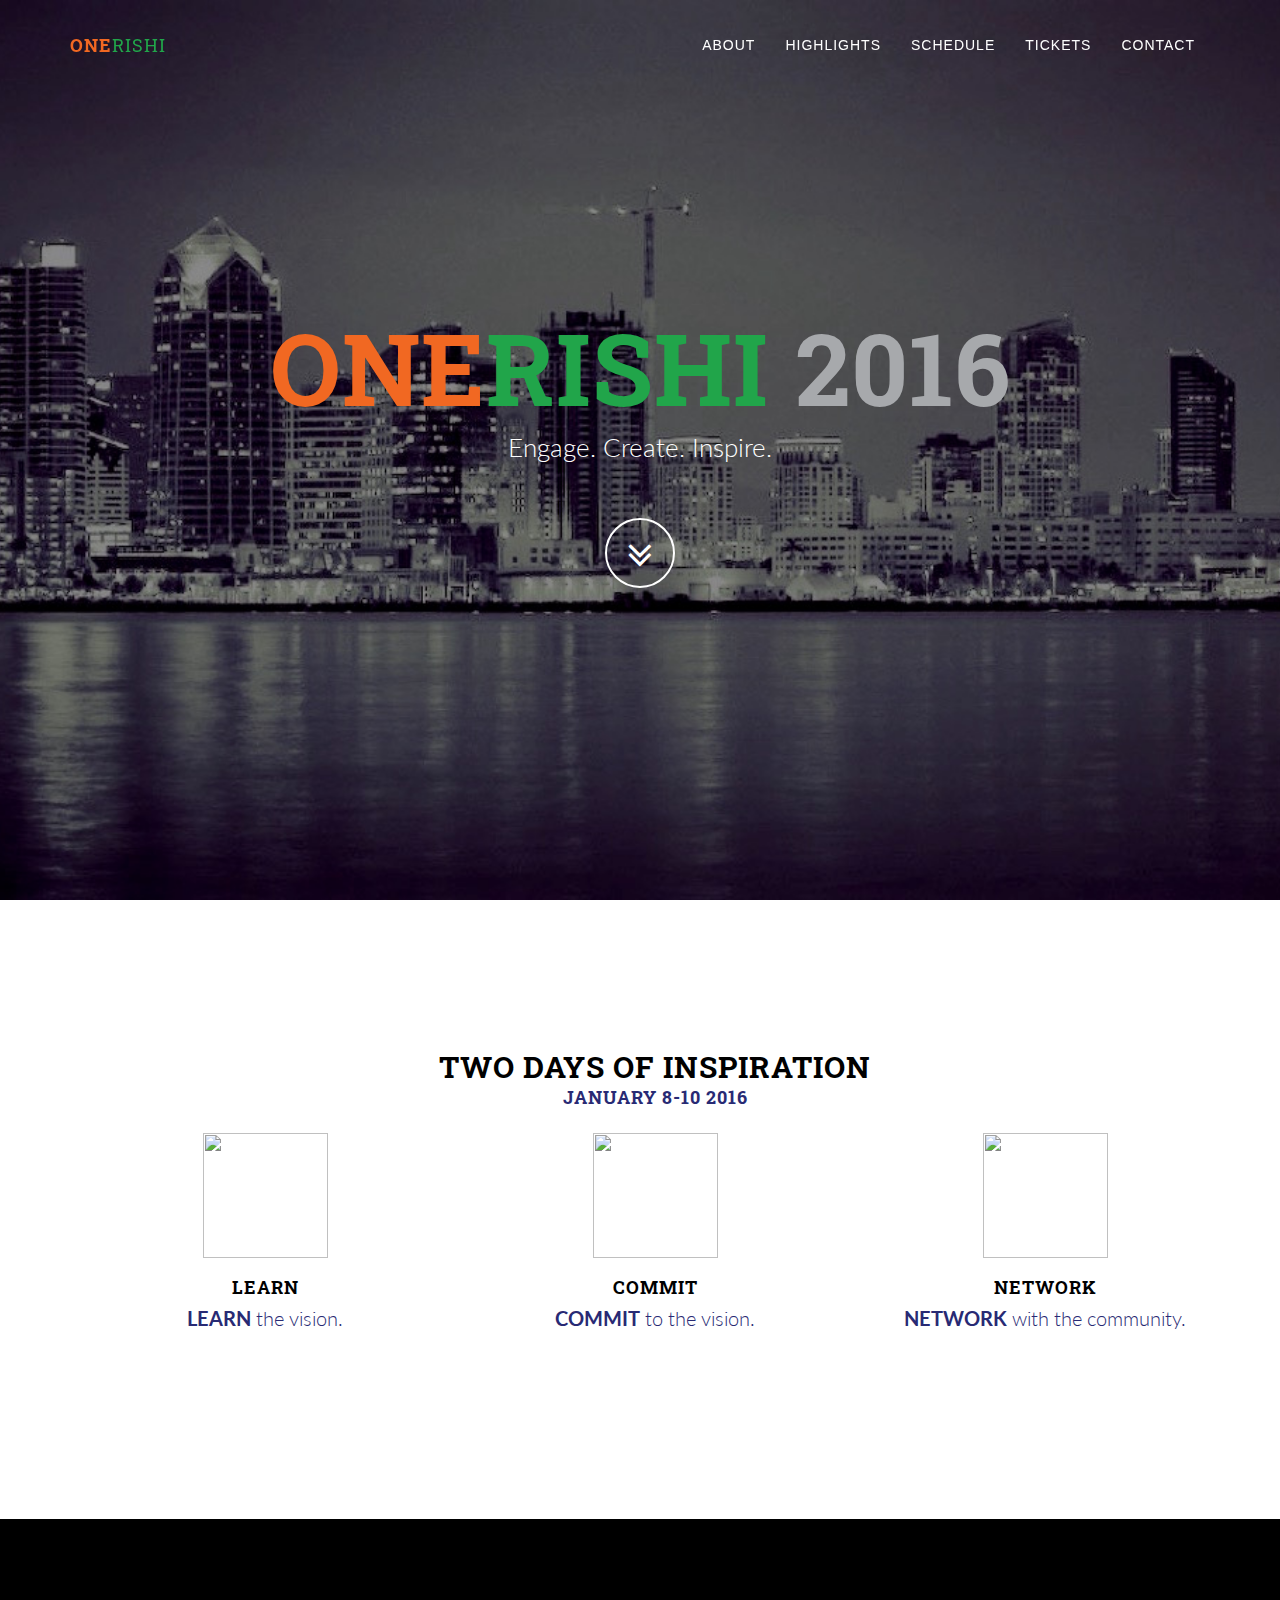
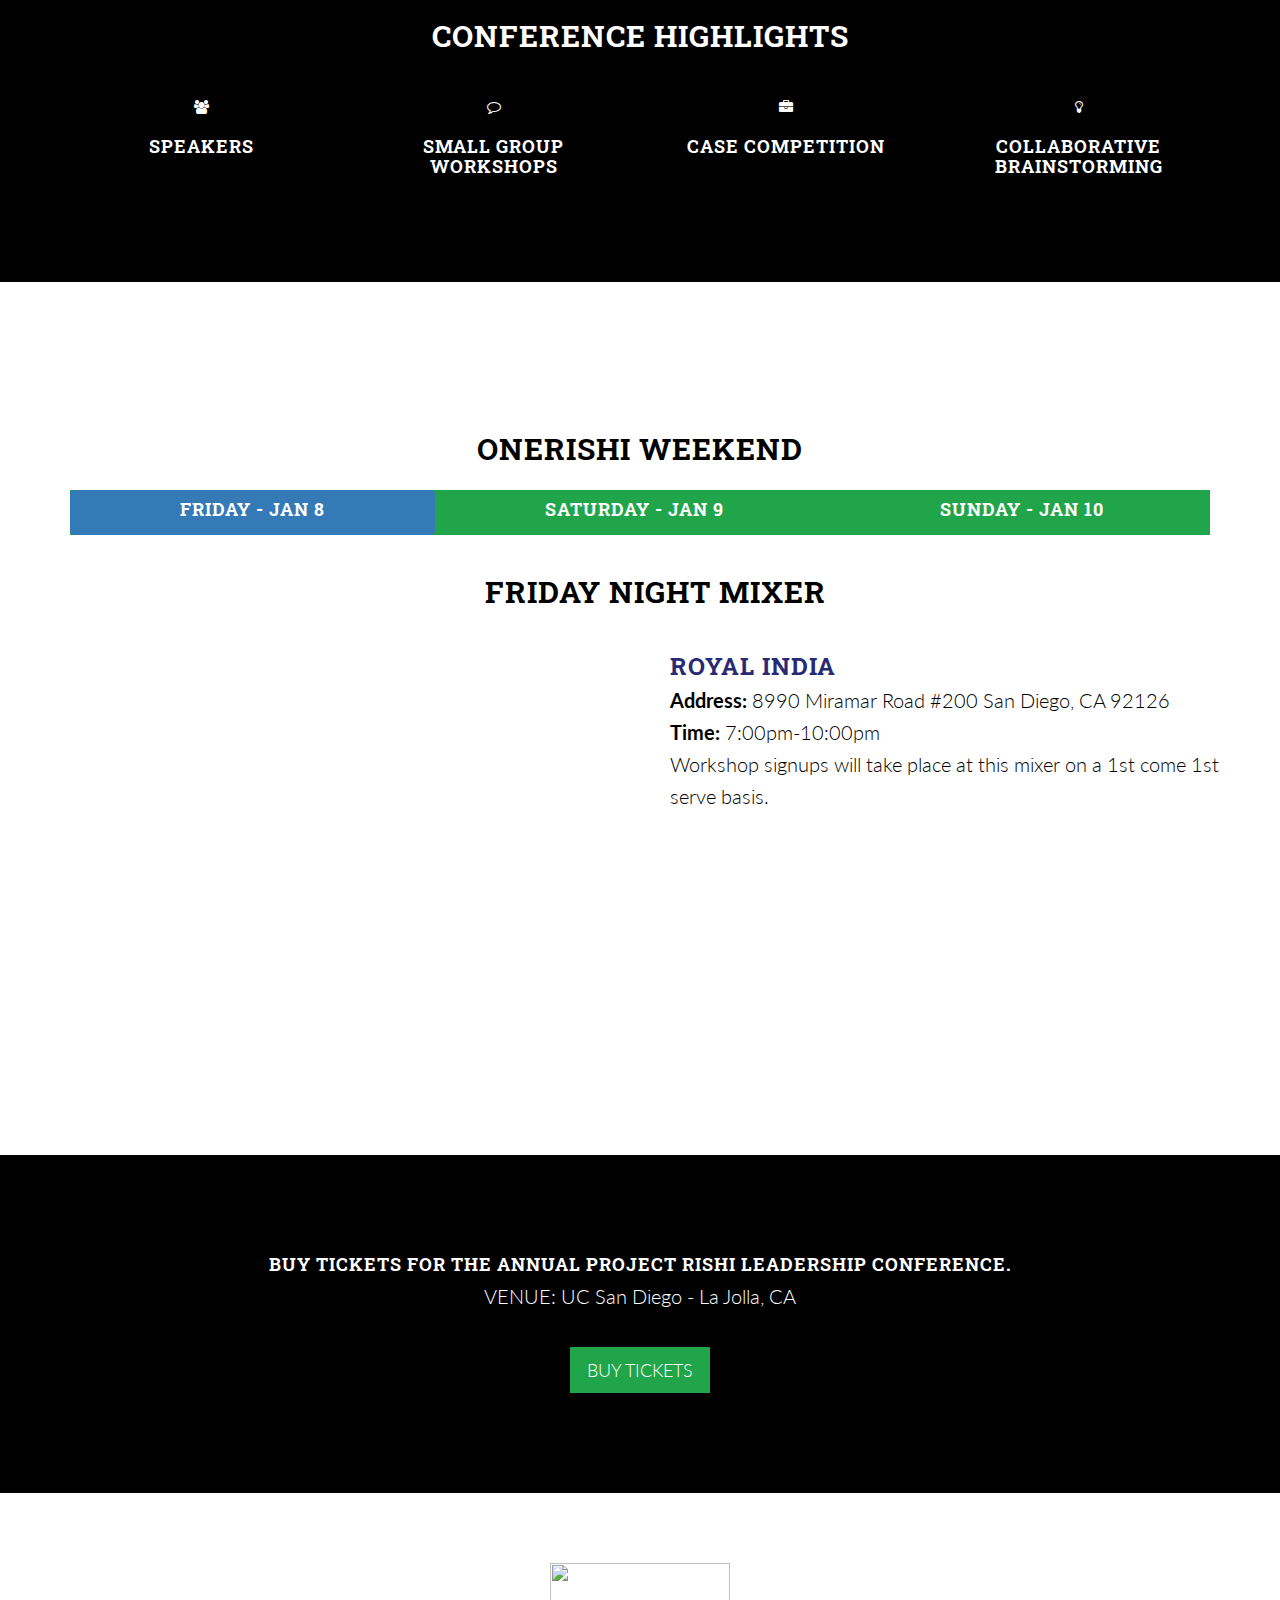
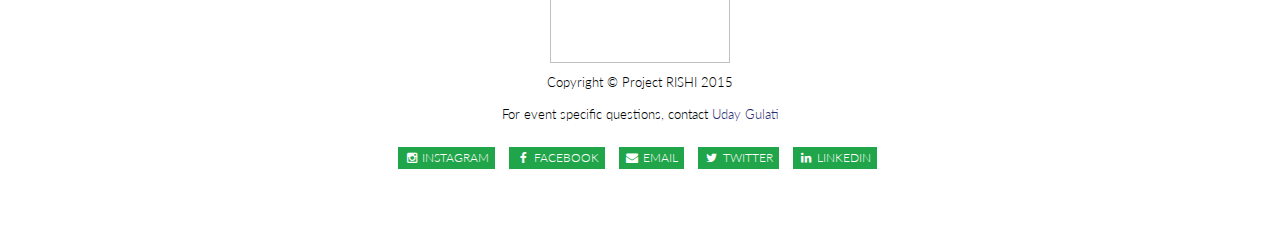
==== commit 602f5b29: "Adding Friday PM Location + Adding Pres info in footer" ====
--- a/index.html
+++ b/index.html
@@ -208,19 +208,20 @@
                         <div class="container">
                             <div class="row">
                                 <br><br>
-                                <h2 style="color:black">Schedule</h2><br>
+                                <h2 style="color:black">FRIDAY NIGHT MIXER</h2><br>
                             </div>
                             <div class="row">
                                 <br>
-                                <div class="col-lg-6 text-center hidden-xs hidden-md">
-                                    <img width="100" height="100" src="http://cdn.flaticon.com/png/256/3638.png"/>
-                                    <br><br>
-                                </div>
                                 <div class="col-lg-6 text-center">
+                                    <style>.embed-container { position: relative; padding-bottom: 56.25%; height: 0; overflow: hidden; max-width: 100%; } .embed-container iframe, .embed-container object, .embed-container embed { position: absolute; top: 0; left: 0; width: 100%; height: 100%; }</style><div class='embed-container'><iframe src='https://www.google.com/maps/embed?pb=!1m18!1m12!1m3!1d3350.1365161100216!2d-117.13510518529675!3d32.894558680936676!2m3!1f0!2f0!3f0!3m2!1i1024!2i768!4f13.1!3m3!1m2!1s0x80dbf8d134aaf7bf%3A0x46f27ef4b6e04369!2sRoyal+India+-+Miramar+%26+Royal+Banquet!5e0!3m2!1sen!2sus!4v1451461302690' width='600' height='450' frameborder='0' style='border:0' allowfullscreen></iframe></div>
+                                    <br><br>
+                                </div>
+                                <div class="col-lg-6 text-center">
+                                    <h3 align="left"><a style="color:#282A74" href="https://www.royalindia.com/royal-india-miramar.html">Royal India</a></h3>
                                     <p align="left">
-                                        <strong>FRIDAY NIGHT MIXER</strong> <br>
-                                        <strong>Location: </strong>TBA <br>
-                                        <strong>Time: </strong>TBA </br>
+                                        <strong>Address: </strong>8990 Miramar Road #200 San Diego, CA 92126 <br>
+                                        <strong>Time: </strong>7:00pm-10:00pm <br>
+                                        Workshop signups will take place at this mixer on a 1st come 1st serve basis.<br>
                                     </p>
                                 </div>
                             </div>
@@ -245,7 +246,7 @@
                                 <div class="col-lg-6 text-center">
                                     <p align="left">
                                         8:30am-9am: Check-In<br>
-                                        9:00am-9:30am: Welcome<br>
+                                        9:00am-9:30am: Welcome by Uday Gulati<br>
                                         9:30-10:00am: State of the Organization<br>
                                         10:00am-11:00am: Activity <br>
                                         11:00am - 11:45am: Presentations <br>
@@ -281,7 +282,7 @@
                                 </div>
                                 <div class="col-lg-6 text-center">
                                     <p align="left">
-                                        <strong>Closing Thoughts and Feedback</strong><br>
+                                        <strong>Final Activities and Breakfast</strong><br>
                                         <strong>Location:</strong> TBA<br>
                                         <strong>Time:</strong> 10:00am-12:00pm<br>
                                     </p>
@@ -314,7 +315,8 @@
                     <div class="col-lg-12 text-center">
                         <br>
                         <img align="middle" width="180px" height="100px" src="img/logo.jpg">
-                        <p><font size='2'>Copyright &copy; Project RISHI 2015</font></p>
+                        <p><font size='2'>Copyright &copy; Project RISHI 2015</font>
+                        <br><font size='2'>For event specific questions, contact <a style="color:#282A74" href="mailto:ugulati@projectrishi.org">Uday Gulati</a></font></p>
                     </div>
                 </div>  
                 <br>              
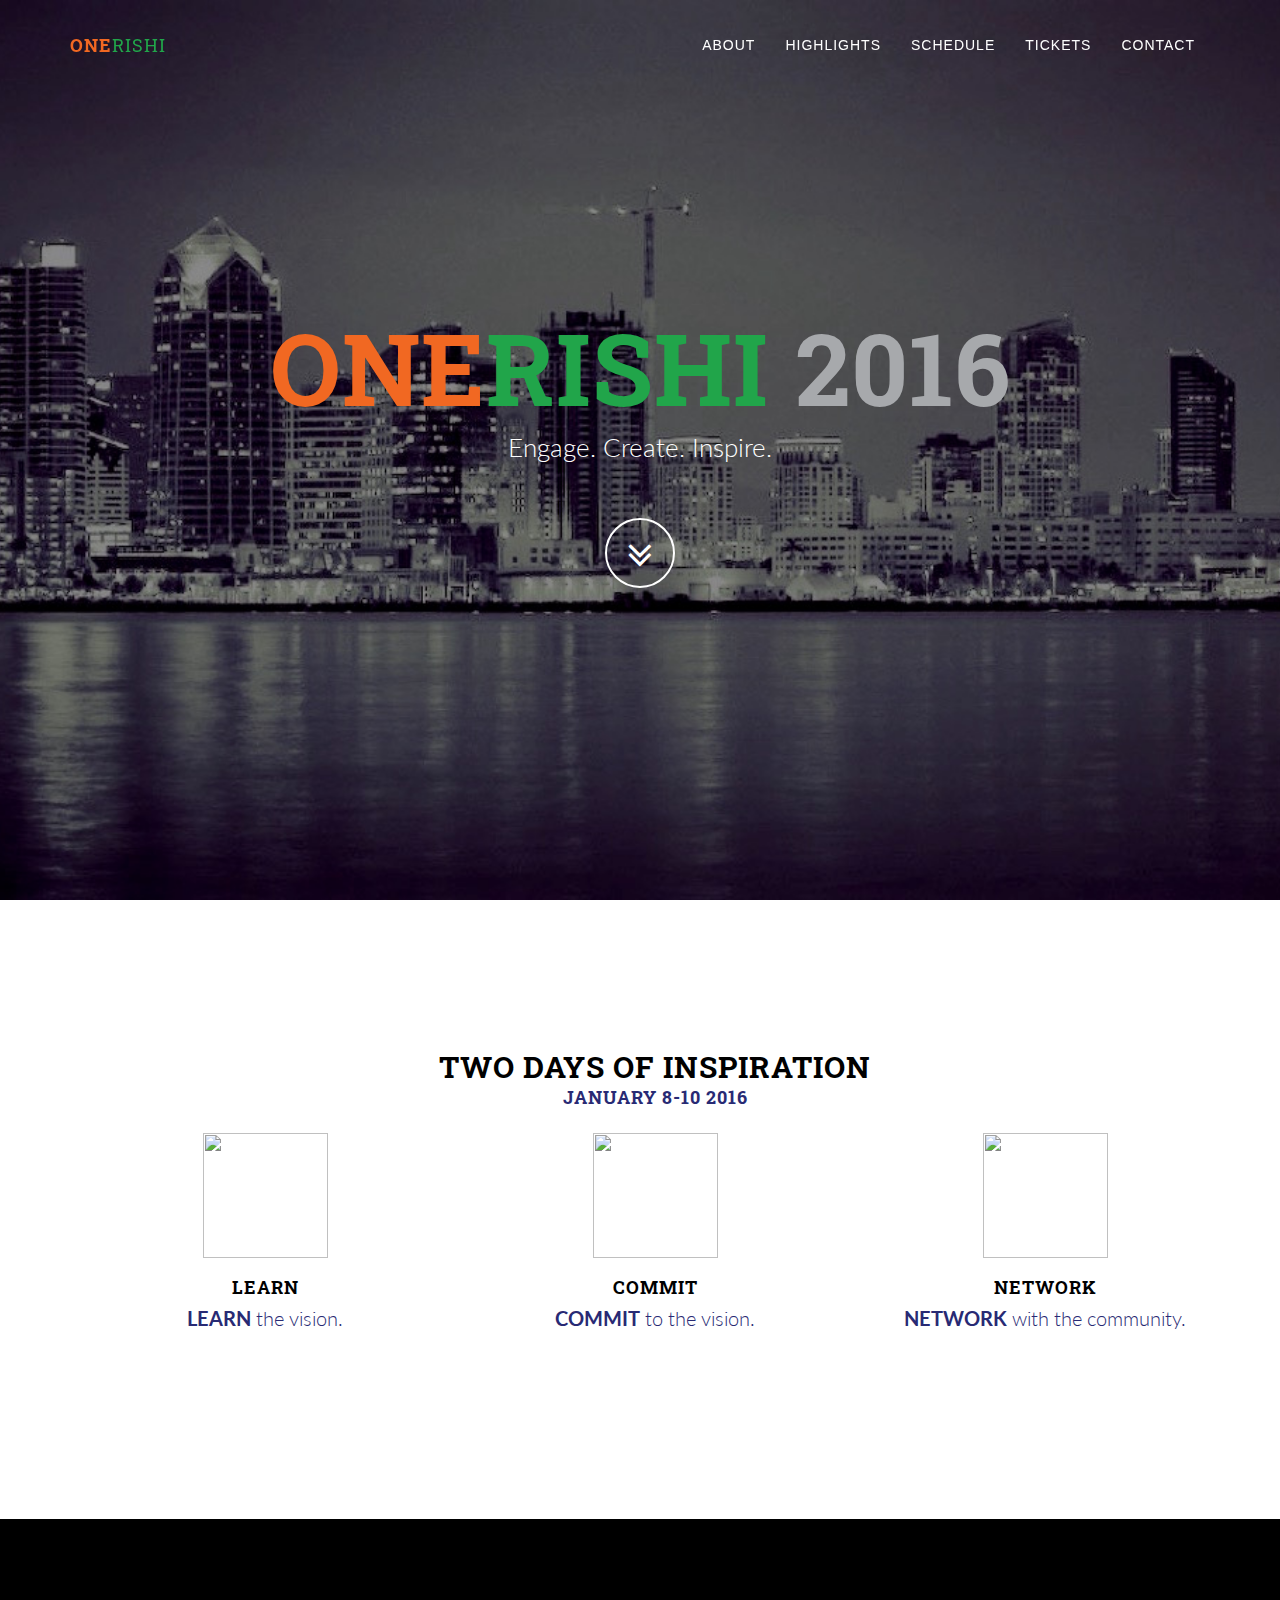
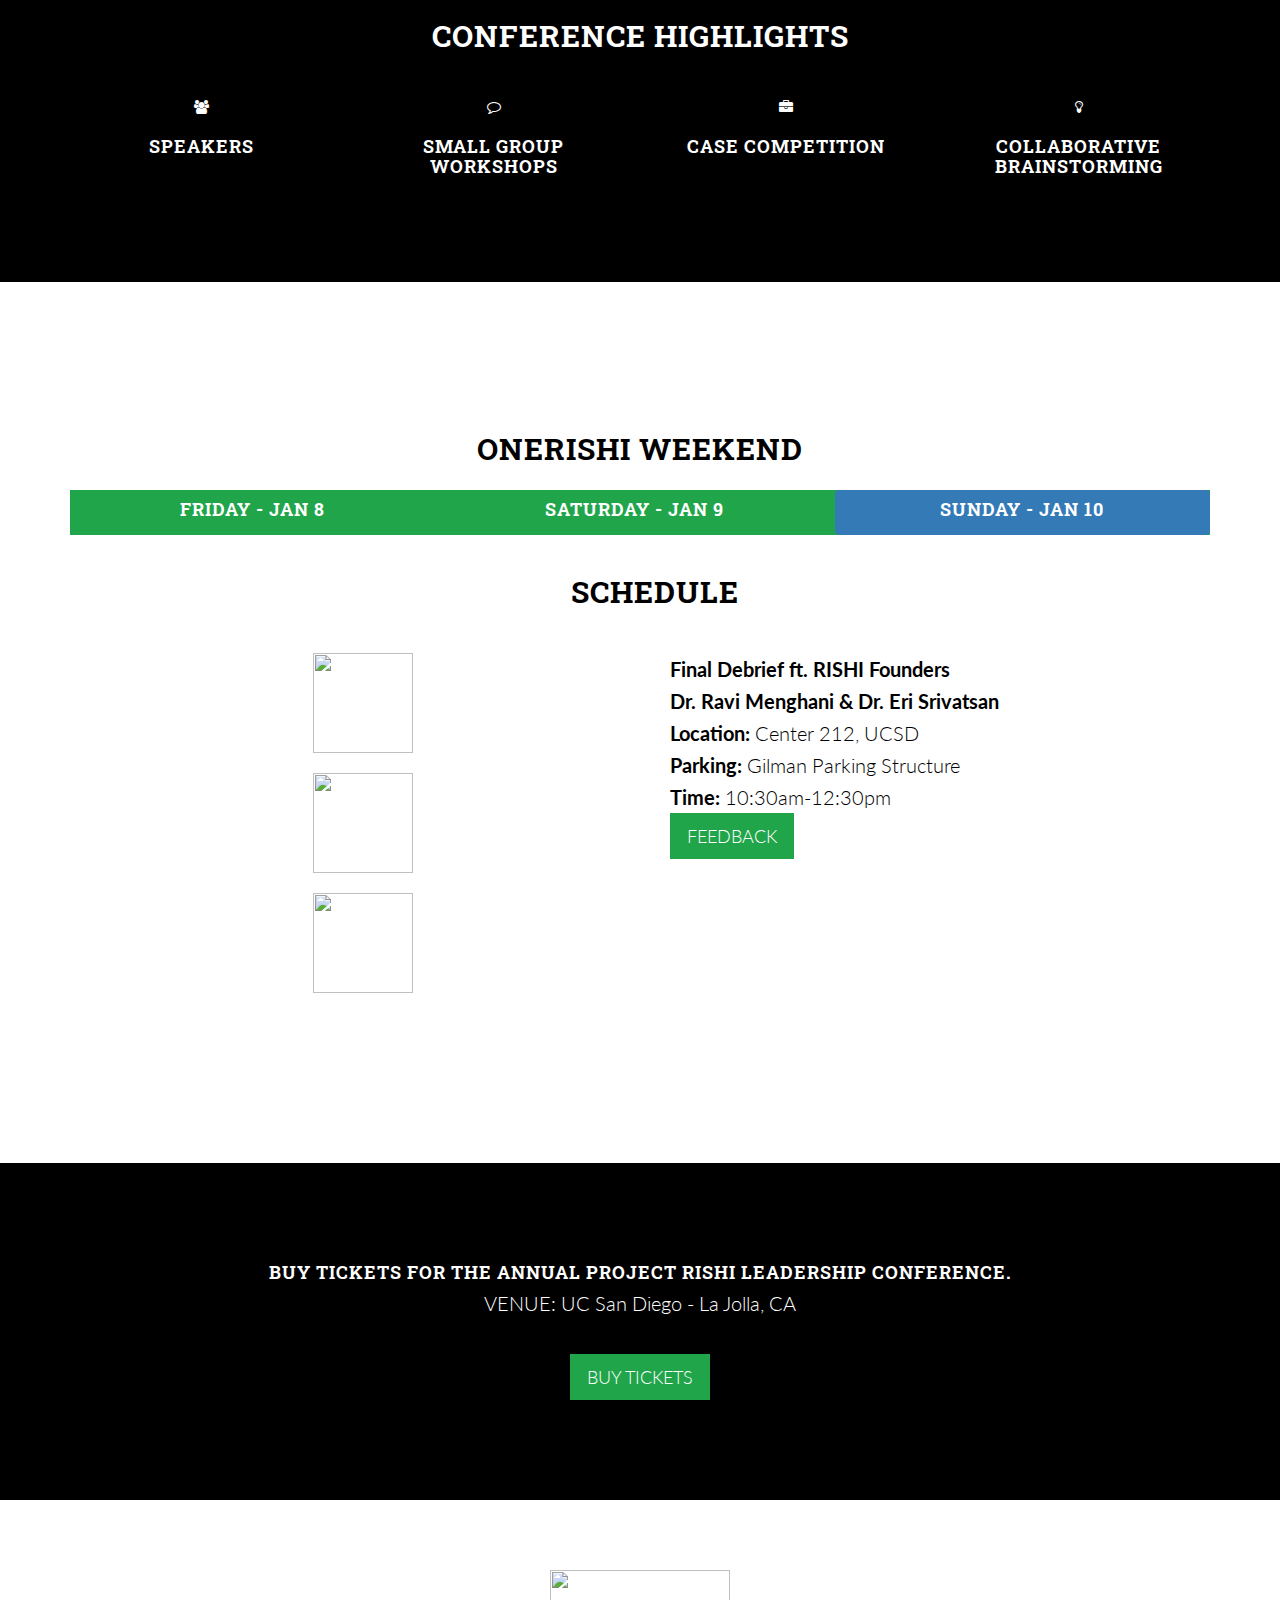
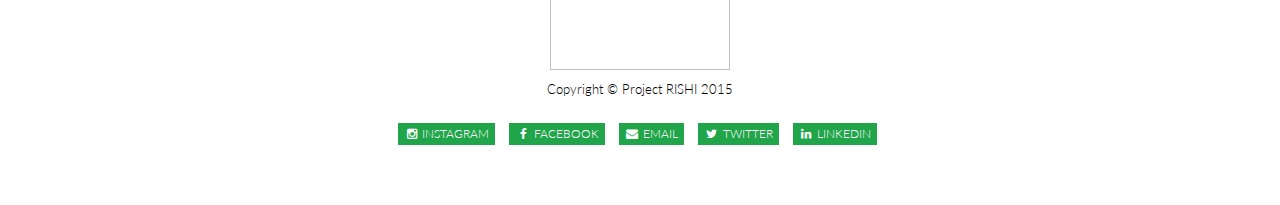
==== commit 542dc52e: "all in conference changes" ====
--- a/index.html
+++ b/index.html
@@ -199,12 +199,12 @@
             <h2>ONERISHI WEEKEND</h2><br>
             <div class="container">
                 <ul class="nav nav-pills nav-justified">
-                    <li class="active"><a href="#day1" data-toggle="tab"><h4>Friday - Jan 8</h4></a></li>
+                    <li><a href="#day1" data-toggle="tab"><h4>Friday - Jan 8</h4></a></li>
                     <li><a href="#day2" data-toggle="tab"><h4>Saturday - Jan 9</h4></a></li>
-                    <li><a href="#day3" data-toggle="tab"><h4>Sunday - Jan 10</h4></a></li>
+                    <li class="active"><a href="#day3" data-toggle="tab"><h4>Sunday - Jan 10</h4></a></li>
                 </ul>
                 <div class="tab-content">
-                    <div class="tab-pane fade in active" id="day1">
+                    <div class="tab-pane" id="day1">
                         <div class="container">
                             <div class="row">
                                 <br><br>
@@ -235,13 +235,12 @@
                             </div>
                             <div class="row">
                                 <br>
-                                <div class="col-lg-6 text-center hidden-xs hidden-md">
-                                    <img width="100" height="100" src="http://publicdomainvectors.org/photos/learn-icon.png"/>
-                                    <br><br>
-                                    <img width="100" height="100" src="http://www.downloadclipart.net/medium/21768-check-mark-13x13-clip-art.png"/>
-                                    <br><br>
-                                    <img width="100" height="100" src="http://cdn.flaticon.com/png/256/3638.png"/>
-                                    <br><br>
+                                <div class="col-lg-6 text-center">
+                                    <p align="left">
+                                        <strong>Location:</strong> Center 212, UCSD<br>
+                                        <strong>Parking:</strong> Gilman Parking Structure<br>
+                                        <strong>Workshop:</strong> Workshop Signups are now open. Click <a style="color:red" href="https://docs.google.com/spreadsheets/d/1ZS31j5gbFoGetr_8DPyNvSsmilyhenLzbHrtjjI5B8w/edit?ts=5690d1a0#gid=1999573339">here</a> to Sign Up. Please make sure to sign up next to your chapter name.<br>
+                                    </p>
                                 </div>
                                 <div class="col-lg-6 text-center">
                                     <p align="left">
@@ -255,16 +254,12 @@
                                         2:00 pm - 2:50pm: Round 1 Workshops <br>
                                         3:00pm - 3:50pm:  Round 2 Workshops <br>
                                         4:00pm - 4:50pm:  Round 2 Workshops <br> 
-                                        <br>
-                                        <strong>Dinner ft. RISHI Alumni Career Panel</strong><br>
-                                        <strong>Location:</strong> TBA<br>
-                                        <strong>Time:</strong> 6:00pm-7:30pm<br>
                                     </p>
                                 </div>
                             </div>
                         </div>
                     </div>
-                    <div class="tab-pane fade" id="day3">
+                    <div class="tab-pane fade in active" id="day3">
                         <div class="container">
                             <div class="row">
                                 <br><br>
@@ -282,9 +277,11 @@
                                 </div>
                                 <div class="col-lg-6 text-center">
                                     <p align="left">
-                                        <strong>Final Activities and Breakfast</strong><br>
-                                        <strong>Location:</strong> TBA<br>
-                                        <strong>Time:</strong> 10:00am-12:00pm<br>
+                                        <strong>Final Debrief ft. RISHI Founders <br> Dr. Ravi Menghani & Dr. Eri Srivatsan </strong><br>
+                                        <strong>Location:</strong> Center 212, UCSD<br>
+                                        <strong>Parking:</strong> Gilman Parking Structure<br>
+                                        <strong>Time:</strong> 10:30am-12:30pm<br>
+                                        <a href="http://goo.gl/forms/nSxYsl1ue3" class="btn btn-default btn-lg">FEEDBACK</a>
                                     </p>
                                 </div>
                             </div>
@@ -315,8 +312,7 @@
                     <div class="col-lg-12 text-center">
                         <br>
                         <img align="middle" width="180px" height="100px" src="img/logo.jpg">
-                        <p><font size='2'>Copyright &copy; Project RISHI 2015</font>
-                        <br><font size='2'>For event specific questions, contact <a style="color:#282A74" href="mailto:ugulati@projectrishi.org">Uday Gulati</a></font></p>
+                        <p><font size='2'>Copyright &copy; Project RISHI 2015</font></p>
                     </div>
                 </div>  
                 <br>              
